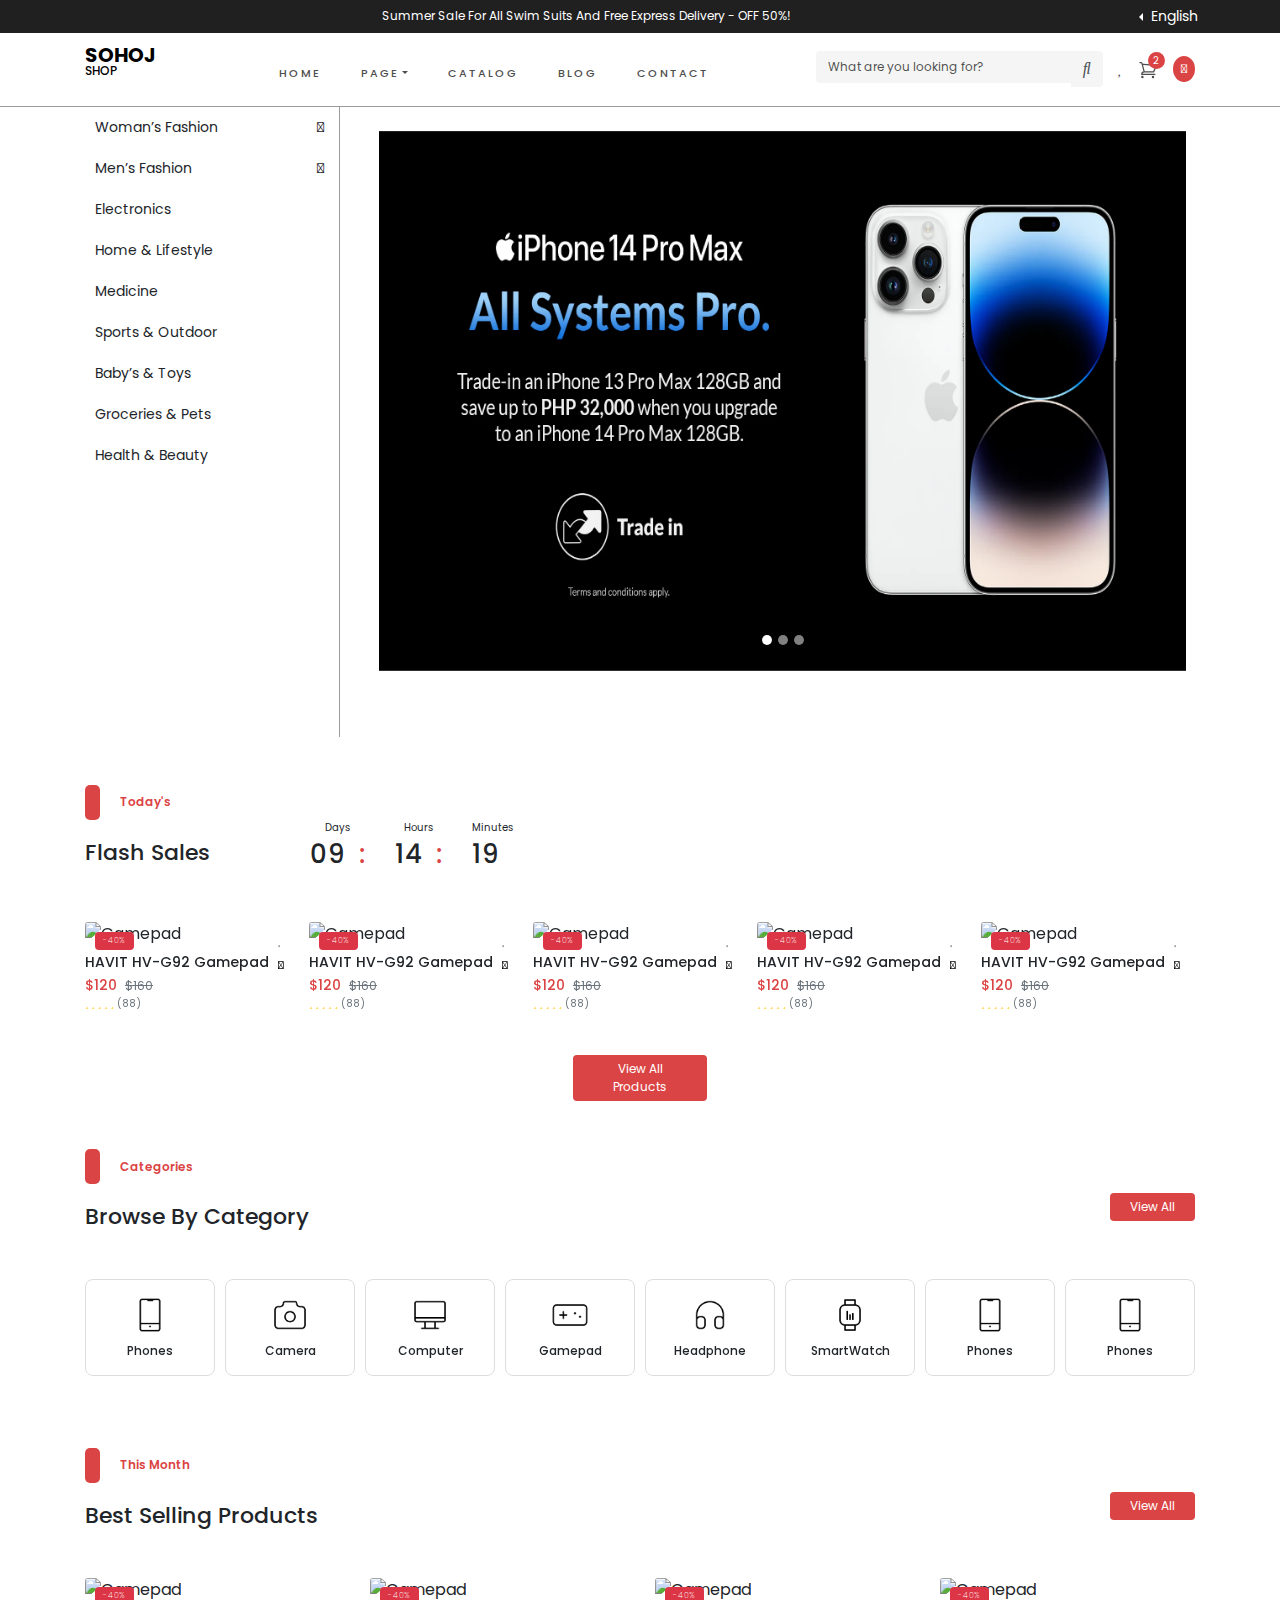
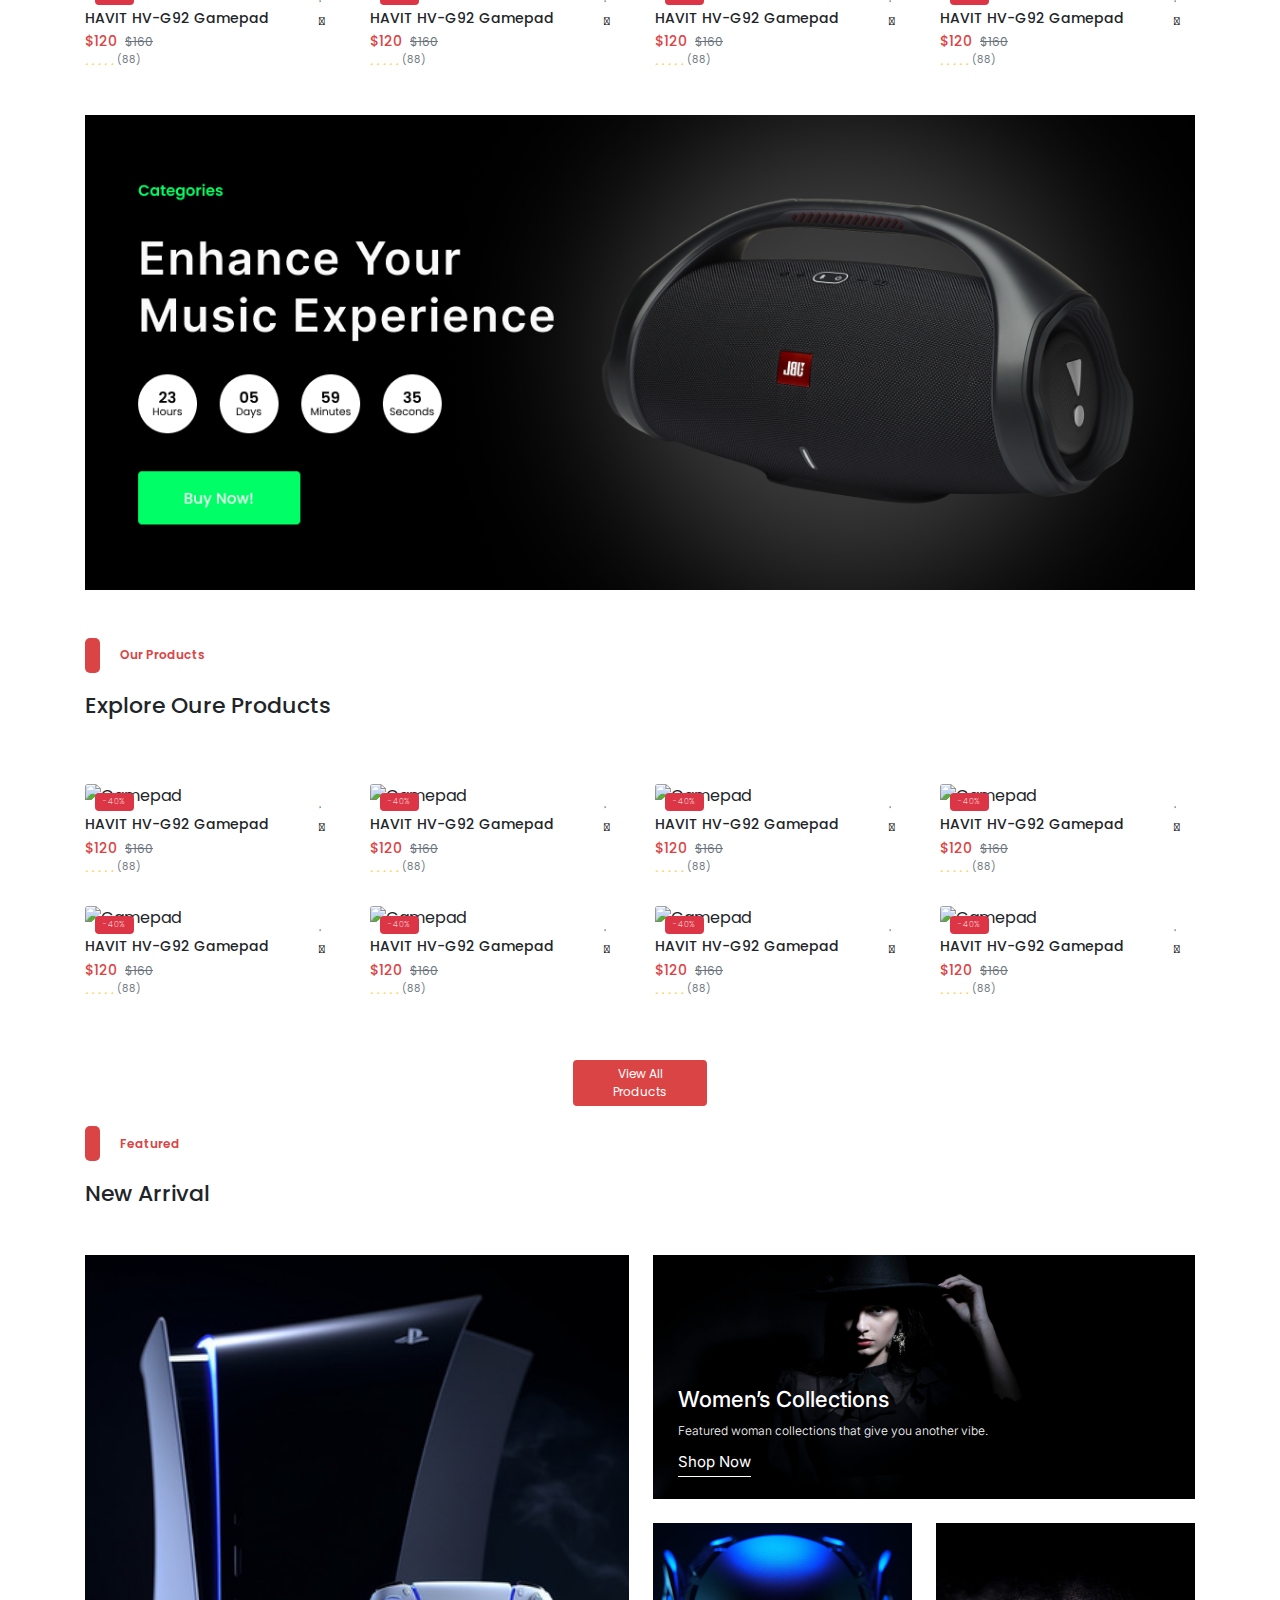
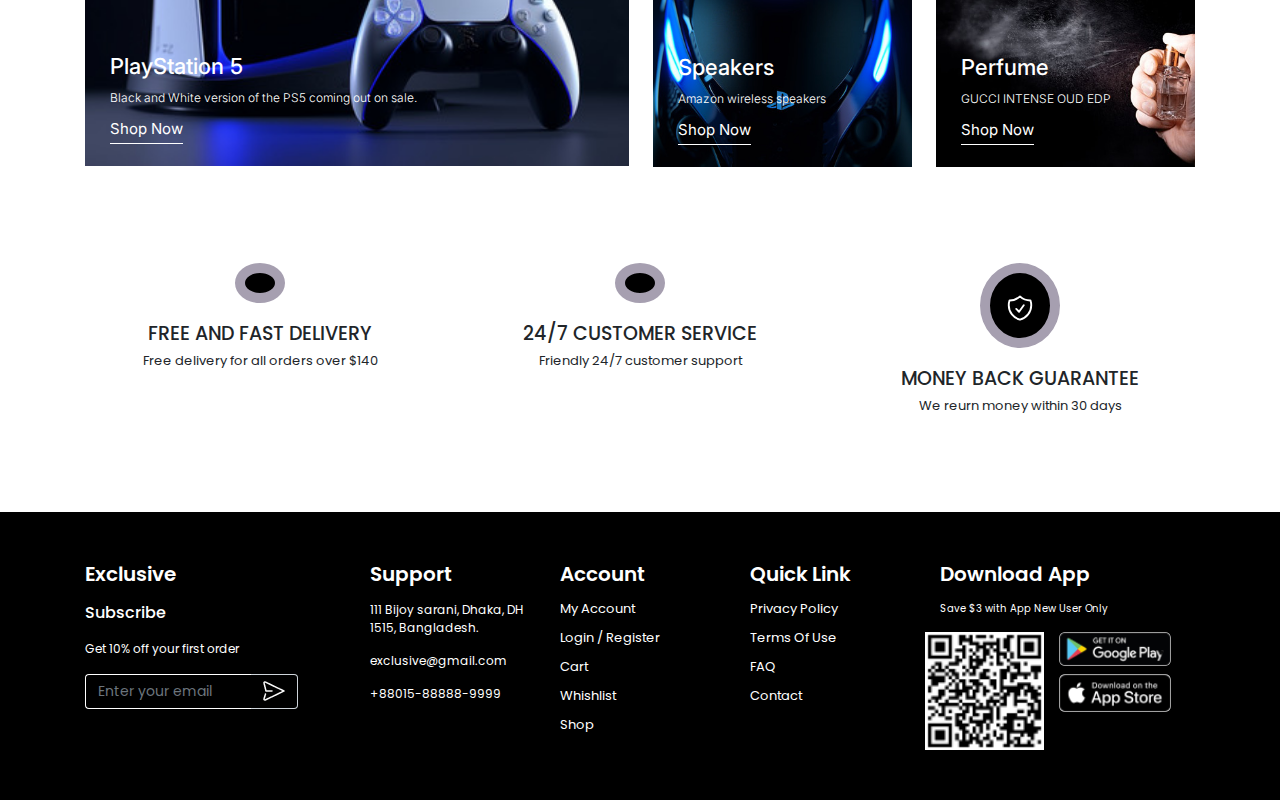
==== index.html @ 0973f2cc "q" ====
<!doctype html>
<html lang="en">

<head>
	<title>Sohoj Shop</title>
	<meta charset="utf-8">
	<meta name="viewport" content="width=device-width, initial-scale=1, shrink-to-fit=no">
	<link rel="stylesheet" href="https://cdnjs.cloudflare.com/ajax/libs/font-awesome/6.7.2/css/fontawesome.min.css"
		integrity="sha512-v8QQ0YQ3H4K6Ic3PJkym91KoeNT5S3PnDKvqnwqFD1oiqIl653crGZplPdU5KKtHjO0QKcQ2aUlQZYjHczkmGw=="
		crossorigin="anonymous" referrerpolicy="no-referrer" />


	<link rel="preconnect" href="https://fonts.googleapis.com">
	<link rel="preconnect" href="https://fonts.gstatic.com" crossorigin>
	<link
		href="https://fonts.googleapis.com/css2?family=Inter:ital,opsz,wght@0,14..32,100..900;1,14..32,100..900&family=Poppins:ital,wght@0,100;0,200;0,300;0,400;0,500;0,600;0,700;0,800;0,900;1,100;1,200;1,300;1,400;1,500;1,600;1,700;1,800;1,900&display=swap"
		rel="stylesheet">
	<link rel="stylesheet" href="https://stackpath.bootstrapcdn.com/font-awesome/4.7.0/css/font-awesome.min.css">
	<link rel="stylesheet" href="css/plugins/owl.carousel.min.css">
	<link rel="stylesheet" href="css/plugins/owl.theme.default.css">

	<link rel="stylesheet" href="css/bootstrap.min.css">
	<link rel="stylesheet" href="css/style.css">

</head>

<body>
	<header>
		<div class="wrap">
			<div class="container">
				<div class="row justify-content-end">
					<div class="col-md-8">
						<p class="mb-0 top-message text-white">Summer Sale For All Swim Suits And Free Express Delivery
							- OFF
							50%! <a href="#"></a></p>
					</div>

					<div class="dropdown show dropleft">
						<a class="btn text-white border-0 dropdown-toggle lan-dropdown" href="#" role="button"
							id="dropdownMenuLink" data-toggle="dropdown" aria-haspopup="true" aria-expanded="false">
							English
						</a>

						<div class="dropdown-menu" aria-labelledby="dropdownMenuLink">
							<a class="dropdown-item" href="#">Action</a>
							<a class="dropdown-item" href="#">Another action</a>
							<a class="dropdown-item" href="#">Something else here</a>
						</div>
					</div>
				</div>
			</div>
		</div>
		<nav class="navbar navbar-expand-lg navbar-dark sohoj_navbar bg-dark sohoj-navbar-light" id="sohoj-navbar">
			<div class="container">
				<a class="navbar-brand" href="index.html">Sohoj <span>Shop</span></a>
				<form action="#" class="searchform order-sm-start order-lg-last mt-3">
					<div class="input-group ">
						<input type="text" class="form-control header-search" placeholder="What are you looking for?">
						<div class="input-group-append">
							<button type="submit" class="input-group-text header-search-btn" id="basic-addon2"><i
									class="fas fa-search"></i></button>
						</div>
					</div>
					<div>
						<a href="" class="heart-icon">
							<i class="far fa-heart"></i>

						</a>
					</div>
					<div>
						<a href="" class="cart-btn">
							<svg xmlns="http://www.w3.org/2000/svg" height="20" fill="none" viewBox="0 0 24 24"
								stroke-width="1.5" stroke="currentColor" class="size-6">
								<path stroke-linecap="round" stroke-linejoin="round"
									d="M2.25 3h1.386c.51 0 .955.343 1.087.835l.383 1.437M7.5 14.25a3 3 0 0 0-3 3h15.75m-12.75-3h11.218c1.121-2.3 2.1-4.684 2.924-7.138a60.114 60.114 0 0 0-16.536-1.84M7.5 14.25 5.106 5.272M6 20.25a.75.75 0 1 1-1.5 0 .75.75 0 0 1 1.5 0Zm12.75 0a.75.75 0 1 1-1.5 0 .75.75 0 0 1 1.5 0Z" />
							</svg>

							<span class="cart-count">2</span>
						</a>
					</div>
					<div>
						<!-- <a href="">
							<i class="far fa-user"></i>
						</a> -->

						<div class="dropdown dropleft user-dropdown">
							<button class=" dropdown-toggle border-0  header-user-btn" type="button"
								id="dropdownMenuButton" data-toggle="dropdown" aria-haspopup="true"
								aria-expanded="false">
								<i class="far fa-user"></i>
							</button>
							<div class="dropdown-menu" aria-labelledby="dropdownMenuButton">
								<a class="dropdown-item" href="singUp.html">
									<i class="far fa-user users-icon"></i> Manage My Account
								</a>
								<a class="dropdown-item" href="#">
									<i class="fas fa-shopping-bag users-icon"></i> My Order
								</a>
								<a class="dropdown-item" href="#">
									<i class="far fa-times-circle users-icon"></i>My Cancelation
								</a>
								<a class="dropdown-item" href="#">
									<i class="far fa-star users-icon"></i>My Reviews
								</a>
								<a class="dropdown-item" href="#">
									<svg class="users-icon" xmlns="http://www.w3.org/2000/svg" height="18" fill="none"
										viewBox="0 0 24 24" stroke-width="1.5" stroke="currentColor" class="size-6">
										<path stroke-linecap="round" stroke-linejoin="round"
											d="M8.25 9V5.25A2.25 2.25 0 0 1 10.5 3h6a2.25 2.25 0 0 1 2.25 2.25v13.5A2.25 2.25 0 0 1 16.5 21h-6a2.25 2.25 0 0 1-2.25-2.25V15M12 9l3 3m0 0-3 3m3-3H2.25" />
									</svg>
									Logout
								</a>

							</div>
						</div>
					</div>

				</form>

				<button class="navbar-toggler" type="button" data-toggle="collapse" data-target="#sohoj-nav"
					aria-controls="sohoj-nav" aria-expanded="false" aria-label="Toggle navigation">
					<span class="fa fa-bars"></span> Menu
				</button>
				<div class="collapse navbar-collapse" id="sohoj-nav">
					<ul class="navbar-nav m-auto">
						<li class="nav-item active"><a href="#" class="nav-link">Home</a></li>
						<li class="nav-item dropdown">
							<a class="nav-link dropdown-toggle" href="#" id="dropdown04" data-toggle="dropdown"
								aria-haspopup="true" aria-expanded="false">Page</a>
							<div class="dropdown-menu" aria-labelledby="dropdown04">
								<a class="dropdown-item" href="#">Page 1</a>
								<a class="dropdown-item" href="#">Page 2</a>
								<a class="dropdown-item" href="#">Page 3</a>
								<a class="dropdown-item" href="#">Page 4</a>
							</div>
						</li>
						<li class="nav-item"><a href="#" class="nav-link">Catalog</a></li>
						<li class="nav-item"><a href="#" class="nav-link">Blog</a></li>
						<li class="nav-item"><a href="#" class="nav-link">Contact</a></li>
					</ul>
				</div>
			</div>
		</nav>
		<!-- END nav -->

	</header>
	<section class="container">
		<div class="row">
			<div class="col-md-3">
				<div class="category-menu">
					<ul class="p-0 m-0">
						<li class="category-item" onclick="toggleSubmenu('womenFashion')">
							Woman’s Fashion <i class="fas fa-chevron-right"></i>
						</li>
						<ul id="womenFashion" class="subcategory" style="display: none;">
							<li><a href="#">Dresses</a></li>
							<li><a href="#">Shoes</a></li>
							<li><a href="#">Accessories</a></li>
						</ul>

						<li class="category-item" onclick="toggleSubmenu('menFashion')">
							Men’s Fashion <i class="fas fa-chevron-right"></i>
						</li>
						<ul id="menFashion" class="subcategory" style="display: none;">
							<li><a href="#">Shirts</a></li>
							<li><a href="#">Shoes</a></li>
							<li><a href="#">Watches</a></li>
						</ul>

						<li class="category-item">Electronics</li>
						<li class="category-item">Home & Lifestyle</li>
						<li class="category-item">Medicine</li>
						<li class="category-item">Sports & Outdoor</li>
						<li class="category-item">Baby’s & Toys</li>
						<li class="category-item">Groceries & Pets</li>
						<li class="category-item">Health & Beauty</li>
					</ul>
				</div>
			</div>
			<div class="col-md-9 p-4">
				<div id="carouselExampleIndicators" class="carousel slide" data-ride="carousel">
					<ol class="carousel-indicators">
						<li data-target="#carouselExampleIndicators" data-slide-to="0" class="active"></li>
						<li data-target="#carouselExampleIndicators" data-slide-to="1"></li>
						<li data-target="#carouselExampleIndicators" data-slide-to="2"></li>
					</ol>
					<div class="carousel-inner">
						<div class="carousel-item active">
							<img class="d-block w-100"  src="images/hero/image-2.jpg"
								alt="First slide">
						</div>
						<div class="carousel-item">
							<img class="d-block w-100" src="images/hero/image-1.jpeg"
								alt="Second slide">
						</div>
						<div class="carousel-item">
							<img class="d-block w-100" src="images/hero/image-1.jpeg"
								alt="Third slide">
						</div>
					</div>
					<!-- <a class="carousel-control-prev" href="#carouselExampleIndicators" role="button" data-slide="prev">
						<span class="carousel-control-prev-icon" aria-hidden="true"></span>
						<span class="sr-only">Previous</span>
					</a>
					<a class="carousel-control-next" href="#carouselExampleIndicators" role="button" data-slide="next">
						<span class="carousel-control-next-icon" aria-hidden="true"></span>
						<span class="sr-only">Next</span>
					</a> -->
				</div>
			</div>
		</div>

	</section>
	<!-- flash sale -->
	<section class="container mt-5">
		<div class="sec-cat">
			<div></div>
			<p>Today's</p>

		</div>
		<div class="d-flex ">
			<h3 class="sec-title">Flash Sales</h3>

			<div class="countdown hero_count">
				<div class="running">
					<timer class="time">
						<div>
							<p>Days</p>
							<div>

								<span class="days"></span>
								<span class="clone">:</span>
							</div>
						</div>
						<div>
							<p>Hours</p>
							<div>

								<span class="hours"></span>
								<span class="clone">:</span>
							</div>

						</div>
						<div>
							<div>

								<p>Minutes</p>
								<span class="seconds"></span>
							</div>
						</div>




					</timer>


				</div>
			</div>
		</div>

		<div class="owl-carousel flash_sale mt-5">

			<div class="">
				<div class="card product-card">
					<span class="badge bg-danger discount-badge">-40%</span>
					<div class="right-icon">
						<button>
							<i class="far fa-heart"></i>
						</button>
						<button>
							<i class="far fa-eye"></i>
						</button>
					</div>
					<div class="image-container">
						<img src="https://dfstudio-d420.kxcdn.com/wordpress/wp-content/uploads/2019/06/digital_camera_photo-1080x675.jpg"
							class="card-img-top" alt="Gamepad">
						<button class="btn btn-dark add-to-cart">Add To Cart</button>
					</div>
					<div class="card-body">
						<h6 class="card-title">HAVIT HV-G92 Gamepad</h6>
						<p class="price ">$120 <span class="old-price text-muted">$160</span></p>
						<p class="rating text-warning">
							<i class="fas fa-star"></i>
							<i class="fas fa-star"></i>
							<i class="fas fa-star"></i>
							<i class="fas fa-star"></i>
							<i class="far fa-star"></i>
							<span class="text-muted">(88)</span>

						</p>
					</div>
				</div>
			</div>
			<div class="">
				<div class="card product-card">
					<span class="badge bg-danger discount-badge">-40%</span>
					<div class="right-icon">
						<button>
							<i class="far fa-heart"></i>
						</button>
						<button>
							<i class="far fa-eye"></i>
						</button>
					</div>
					<div class="image-container">
						<img src="https://dfstudio-d420.kxcdn.com/wordpress/wp-content/uploads/2019/06/digital_camera_photo-1080x675.jpg"
							class="card-img-top" alt="Gamepad">
						<button class="btn btn-dark add-to-cart">Add To Cart</button>
					</div>
					<div class="card-body">
						<h6 class="card-title">HAVIT HV-G92 Gamepad</h6>
						<p class="price ">$120 <span class="old-price text-muted">$160</span></p>
						<p class="rating text-warning">
							<i class="fas fa-star"></i>
							<i class="fas fa-star"></i>
							<i class="fas fa-star"></i>
							<i class="fas fa-star"></i>
							<i class="far fa-star"></i>
							<span class="text-muted">(88)</span>

						</p>
					</div>
				</div>
			</div>
			<div class="">
				<div class="card product-card">
					<span class="badge bg-danger discount-badge">-40%</span>
					<div class="right-icon">
						<button>
							<i class="far fa-heart"></i>
						</button>
						<button>
							<i class="far fa-eye"></i>
						</button>
					</div>
					<div class="image-container">
						<img src="https://dfstudio-d420.kxcdn.com/wordpress/wp-content/uploads/2019/06/digital_camera_photo-1080x675.jpg"
							class="card-img-top" alt="Gamepad">
						<button class="btn btn-dark add-to-cart">Add To Cart</button>
					</div>
					<div class="card-body">
						<h6 class="card-title">HAVIT HV-G92 Gamepad</h6>
						<p class="price ">$120 <span class="old-price text-muted">$160</span></p>
						<p class="rating text-warning">
							<i class="fas fa-star"></i>
							<i class="fas fa-star"></i>
							<i class="fas fa-star"></i>
							<i class="fas fa-star"></i>
							<i class="far fa-star"></i>
							<span class="text-muted">(88)</span>

						</p>
					</div>
				</div>
			</div>
			<div class="">
				<div class="card product-card">
					<span class="badge bg-danger discount-badge">-40%</span>
					<div class="right-icon">
						<button>
							<i class="far fa-heart"></i>
						</button>
						<button>
							<i class="far fa-eye"></i>
						</button>
					</div>
					<div class="image-container">
						<img src="https://dfstudio-d420.kxcdn.com/wordpress/wp-content/uploads/2019/06/digital_camera_photo-1080x675.jpg"
							class="card-img-top" alt="Gamepad">
						<button class="btn btn-dark add-to-cart">Add To Cart</button>
					</div>
					<div class="card-body">
						<h6 class="card-title">HAVIT HV-G92 Gamepad</h6>
						<p class="price ">$120 <span class="old-price text-muted">$160</span></p>
						<p class="rating text-warning">
							<i class="fas fa-star"></i>
							<i class="fas fa-star"></i>
							<i class="fas fa-star"></i>
							<i class="fas fa-star"></i>
							<i class="far fa-star"></i>
							<span class="text-muted">(88)</span>

						</p>
					</div>
				</div>
			</div>
			<div class="">
				<div class="card product-card">
					<span class="badge bg-danger discount-badge">-40%</span>
					<div class="right-icon">
						<button>
							<i class="far fa-heart"></i>
						</button>
						<button>
							<i class="far fa-eye"></i>
						</button>
					</div>
					<div class="image-container">
						<img src="https://dfstudio-d420.kxcdn.com/wordpress/wp-content/uploads/2019/06/digital_camera_photo-1080x675.jpg"
							class="card-img-top" alt="Gamepad">
						<button class="btn btn-dark add-to-cart">Add To Cart</button>
					</div>
					<div class="card-body">
						<h6 class="card-title">HAVIT HV-G92 Gamepad</h6>
						<p class="price ">$120 <span class="old-price text-muted">$160</span></p>
						<p class="rating text-warning">
							<i class="fas fa-star"></i>
							<i class="fas fa-star"></i>
							<i class="fas fa-star"></i>
							<i class="fas fa-star"></i>
							<i class="far fa-star"></i>
							<span class="text-muted">(88)</span>

						</p>
					</div>
				</div>
			</div>
			<div class="">
				<div class="card product-card">
					<span class="badge bg-danger discount-badge">-40%</span>
					<div class="right-icon">
						<button>
							<i class="far fa-heart"></i>
						</button>
						<button>
							<i class="far fa-eye"></i>
						</button>
					</div>
					<div class="image-container">
						<img src="https://dfstudio-d420.kxcdn.com/wordpress/wp-content/uploads/2019/06/digital_camera_photo-1080x675.jpg"
							class="card-img-top" alt="Gamepad">
						<button class="btn btn-dark add-to-cart">Add To Cart</button>
					</div>
					<div class="card-body">
						<h6 class="card-title">HAVIT HV-G92 Gamepad</h6>
						<p class="price ">$120 <span class="old-price text-muted">$160</span></p>
						<p class="rating text-warning">
							<i class="fas fa-star"></i>
							<i class="fas fa-star"></i>
							<i class="fas fa-star"></i>
							<i class="fas fa-star"></i>
							<i class="far fa-star"></i>
							<span class="text-muted">(88)</span>

						</p>
					</div>
				</div>
			</div>
			<div class="">
				<div class="card product-card">
					<span class="badge bg-danger discount-badge">-40%</span>
					<div class="right-icon">
						<button>
							<i class="far fa-heart"></i>
						</button>
						<button>
							<i class="far fa-eye"></i>
						</button>
					</div>
					<div class="image-container">
						<img src="https://dfstudio-d420.kxcdn.com/wordpress/wp-content/uploads/2019/06/digital_camera_photo-1080x675.jpg"
							class="card-img-top" alt="Gamepad">
						<button class="btn btn-dark add-to-cart">Add To Cart</button>
					</div>
					<div class="card-body">
						<h6 class="card-title">HAVIT HV-G92 Gamepad</h6>
						<p class="price ">$120 <span class="old-price text-muted">$160</span></p>
						<p class="rating text-warning">
							<i class="fas fa-star"></i>
							<i class="fas fa-star"></i>
							<i class="fas fa-star"></i>
							<i class="fas fa-star"></i>
							<i class="far fa-star"></i>
							<span class="text-muted">(88)</span>

						</p>
					</div>
				</div>
			</div>


		</div>
		<div class="mx-auto all-products">

			<a href="" class="btn btn-primary">View All Products</a>
		</div>

	</section>
	<!-- flash sale end -->
	<!-- category  -->
	<section class="container mt-5">
		<div class="sec-cat">
			<div></div>
			<p>Categories</p>

		</div>
		<div class="d-flex justify-content-between align-items-center">
			<h3 class="sec-title">Browse By Category</h3>

			<div>
				<a href="" class="btn btn-primary"> View All</a>
			</div>
		</div>

		<div class="owl-carousel category mt-5">

			<div class="category-box">
				<img src="images/categories/CellPhone.png" alt="Phones">
				<p>Phones</p>
			</div>
			<div class="category-box">
				<img src="images/categories/Camera.png" alt="Phones">
				<p>Camera</p>
			</div>
			<div class="category-box">
				<img src="images/categories/Computer.png" alt="Phones">
				<p>Computer</p>
			</div>
			<div class="category-box">
				<img src="images/categories/Gamepad.png" alt="Phones">
				<p>Gamepad</p>
			</div>
			<div class="category-box">
				<img src="images/categories/Headphone.png" alt="Phones">
				<p>Headphone</p>
			</div>
			<div class="category-box">
				<img src="images/categories/SmartWatch.png" alt="Phones">
				<p>SmartWatch</p>
			</div>
			<div class="category-box">
				<img src="images/categories/CellPhone.png" alt="Phones">
				<p>Phones</p>
			</div>
			<div class="category-box">
				<img src="images/categories/CellPhone.png" alt="Phones">
				<p>Phones</p>
			</div>
			<div class="category-box">
				<img src="images/categories/CellPhone.png" alt="Phones">
				<p>Phones</p>
			</div>


		</div>


	</section>
	<!-- category end -->
	<!-- Best Selling  -->
	<section class="container mt-5">
		<div class="sec-cat">
			<div></div>
			<p>This Month</p>

		</div>
		<div class="d-flex justify-content-between align-items-center">
			<h3 class="sec-title">Best Selling Products</h3>

			<div>
				<a href="" class="btn btn-primary"> View All</a>
			</div>
		</div>

		<div class="row my-5">
			<div class="col-md-3">
				<div class="card product-card">
					<span class="badge bg-danger discount-badge">-40%</span>
					<div class="right-icon">
						<button>
							<i class="far fa-heart"></i>
						</button>
						<button>
							<i class="far fa-eye"></i>
						</button>
					</div>
					<div class="image-container">
						<img src="https://dfstudio-d420.kxcdn.com/wordpress/wp-content/uploads/2019/06/digital_camera_photo-1080x675.jpg"
							class="card-img-top" alt="Gamepad">
						<button class="btn btn-dark add-to-cart">Add To Cart</button>
					</div>
					<div class="card-body">
						<h6 class="card-title">HAVIT HV-G92 Gamepad</h6>
						<p class="price ">$120 <span class="old-price text-muted">$160</span></p>
						<p class="rating text-warning">
							<i class="fas fa-star"></i>
							<i class="fas fa-star"></i>
							<i class="fas fa-star"></i>
							<i class="fas fa-star"></i>
							<i class="far fa-star"></i>
							<span class="text-muted">(88)</span>

						</p>
					</div>
				</div>
			</div>
			<div class="col-md-3">
				<div class="card product-card">
					<span class="badge bg-danger discount-badge">-40%</span>
					<div class="right-icon">
						<button>
							<i class="far fa-heart"></i>
						</button>
						<button>
							<i class="far fa-eye"></i>
						</button>
					</div>
					<div class="image-container">
						<img src="https://dfstudio-d420.kxcdn.com/wordpress/wp-content/uploads/2019/06/digital_camera_photo-1080x675.jpg"
							class="card-img-top" alt="Gamepad">
						<button class="btn btn-dark add-to-cart">Add To Cart</button>
					</div>
					<div class="card-body">
						<h6 class="card-title">HAVIT HV-G92 Gamepad</h6>
						<p class="price ">$120 <span class="old-price text-muted">$160</span></p>
						<p class="rating text-warning">
							<i class="fas fa-star"></i>
							<i class="fas fa-star"></i>
							<i class="fas fa-star"></i>
							<i class="fas fa-star"></i>
							<i class="far fa-star"></i>
							<span class="text-muted">(88)</span>

						</p>
					</div>
				</div>
			</div>
			<div class="col-md-3">
				<div class="card product-card">
					<span class="badge bg-danger discount-badge">-40%</span>
					<div class="right-icon">
						<button>
							<i class="far fa-heart"></i>
						</button>
						<button>
							<i class="far fa-eye"></i>
						</button>
					</div>
					<div class="image-container">
						<img src="https://dfstudio-d420.kxcdn.com/wordpress/wp-content/uploads/2019/06/digital_camera_photo-1080x675.jpg"
							class="card-img-top" alt="Gamepad">
						<button class="btn btn-dark add-to-cart">Add To Cart</button>
					</div>
					<div class="card-body">
						<h6 class="card-title">HAVIT HV-G92 Gamepad</h6>
						<p class="price ">$120 <span class="old-price text-muted">$160</span></p>
						<p class="rating text-warning">
							<i class="fas fa-star"></i>
							<i class="fas fa-star"></i>
							<i class="fas fa-star"></i>
							<i class="fas fa-star"></i>
							<i class="far fa-star"></i>
							<span class="text-muted">(88)</span>

						</p>
					</div>
				</div>
			</div>
			<div class="col-md-3">
				<div class="card product-card">
					<span class="badge bg-danger discount-badge">-40%</span>
					<div class="right-icon">
						<button>
							<i class="far fa-heart"></i>
						</button>
						<button>
							<i class="far fa-eye"></i>
						</button>
					</div>
					<div class="image-container">
						<img src="https://dfstudio-d420.kxcdn.com/wordpress/wp-content/uploads/2019/06/digital_camera_photo-1080x675.jpg"
							class="card-img-top" alt="Gamepad">
						<button class="btn btn-dark add-to-cart">Add To Cart</button>
					</div>
					<div class="card-body">
						<h6 class="card-title">HAVIT HV-G92 Gamepad</h6>
						<p class="price ">$120 <span class="old-price text-muted">$160</span></p>
						<p class="rating text-warning">
							<i class="fas fa-star"></i>
							<i class="fas fa-star"></i>
							<i class="fas fa-star"></i>
							<i class="fas fa-star"></i>
							<i class="far fa-star"></i>
							<span class="text-muted">(88)</span>

						</p>
					</div>
				</div>
			</div>

		</div>


	</section>
	<!-- Best selling end -->

	<!-- Offer banner -->
	<div class="container  mt-5">
		<img class="offer-banner" src="images/benner/offer-banner.png" alt="">

	</div>
	<!-- Offer banner end -->

	<!-- Best Selling  -->
	<section class="container mt-5">
		<div class="sec-cat">
			<div></div>
			<p>Our Products</p>

		</div>
		<div class="d-flex justify-content-between align-items-center">
			<h3 class="sec-title">Explore Oure Products</h3>


		</div>

		<div class="row my-5">
			<div class="col-md-3  my-3">
				<div class="card product-card">
					<span class="badge bg-danger discount-badge">-40%</span>
					<div class="right-icon">
						<button>
							<i class="far fa-heart"></i>
						</button>
						<button>
							<i class="far fa-eye"></i>
						</button>
					</div>
					<div class="image-container">
						<img src="https://dfstudio-d420.kxcdn.com/wordpress/wp-content/uploads/2019/06/digital_camera_photo-1080x675.jpg"
							class="card-img-top" alt="Gamepad">
						<button class="btn btn-dark add-to-cart">Add To Cart</button>
					</div>
					<div class="card-body">
						<h6 class="card-title">HAVIT HV-G92 Gamepad</h6>
						<p class="price ">$120 <span class="old-price text-muted">$160</span></p>
						<p class="rating text-warning">
							<i class="fas fa-star"></i>
							<i class="fas fa-star"></i>
							<i class="fas fa-star"></i>
							<i class="fas fa-star"></i>
							<i class="far fa-star"></i>
							<span class="text-muted">(88)</span>

						</p>
					</div>
				</div>
			</div>
			<div class="col-md-3  my-3">
				<div class="card product-card">
					<span class="badge bg-danger discount-badge">-40%</span>
					<div class="right-icon">
						<button>
							<i class="far fa-heart"></i>
						</button>
						<button>
							<i class="far fa-eye"></i>
						</button>
					</div>
					<div class="image-container">
						<img src="https://dfstudio-d420.kxcdn.com/wordpress/wp-content/uploads/2019/06/digital_camera_photo-1080x675.jpg"
							class="card-img-top" alt="Gamepad">
						<button class="btn btn-dark add-to-cart">Add To Cart</button>
					</div>
					<div class="card-body">
						<h6 class="card-title">HAVIT HV-G92 Gamepad</h6>
						<p class="price ">$120 <span class="old-price text-muted">$160</span></p>
						<p class="rating text-warning">
							<i class="fas fa-star"></i>
							<i class="fas fa-star"></i>
							<i class="fas fa-star"></i>
							<i class="fas fa-star"></i>
							<i class="far fa-star"></i>
							<span class="text-muted">(88)</span>

						</p>
					</div>
				</div>
			</div>
			<div class="col-md-3  my-3">
				<div class="card product-card">
					<span class="badge bg-danger discount-badge">-40%</span>
					<div class="right-icon">
						<button>
							<i class="far fa-heart"></i>
						</button>
						<button>
							<i class="far fa-eye"></i>
						</button>
					</div>
					<div class="image-container">
						<img src="https://dfstudio-d420.kxcdn.com/wordpress/wp-content/uploads/2019/06/digital_camera_photo-1080x675.jpg"
							class="card-img-top" alt="Gamepad">
						<button class="btn btn-dark add-to-cart">Add To Cart</button>
					</div>
					<div class="card-body">
						<h6 class="card-title">HAVIT HV-G92 Gamepad</h6>
						<p class="price ">$120 <span class="old-price text-muted">$160</span></p>
						<p class="rating text-warning">
							<i class="fas fa-star"></i>
							<i class="fas fa-star"></i>
							<i class="fas fa-star"></i>
							<i class="fas fa-star"></i>
							<i class="far fa-star"></i>
							<span class="text-muted">(88)</span>

						</p>
					</div>
				</div>
			</div>
			<div class="col-md-3  my-3">
				<div class="card product-card">
					<span class="badge bg-danger discount-badge">-40%</span>
					<div class="right-icon">
						<button>
							<i class="far fa-heart"></i>
						</button>
						<button>
							<i class="far fa-eye"></i>
						</button>
					</div>
					<div class="image-container">
						<img src="https://dfstudio-d420.kxcdn.com/wordpress/wp-content/uploads/2019/06/digital_camera_photo-1080x675.jpg"
							class="card-img-top" alt="Gamepad">
						<button class="btn btn-dark add-to-cart">Add To Cart</button>
					</div>
					<div class="card-body">
						<h6 class="card-title">HAVIT HV-G92 Gamepad</h6>
						<p class="price ">$120 <span class="old-price text-muted">$160</span></p>
						<p class="rating text-warning">
							<i class="fas fa-star"></i>
							<i class="fas fa-star"></i>
							<i class="fas fa-star"></i>
							<i class="fas fa-star"></i>
							<i class="far fa-star"></i>
							<span class="text-muted">(88)</span>

						</p>
					</div>
				</div>
			</div>
			<div class="col-md-3  my-3">
				<div class="card product-card">
					<span class="badge bg-danger discount-badge">-40%</span>
					<div class="right-icon">
						<button>
							<i class="far fa-heart"></i>
						</button>
						<button>
							<i class="far fa-eye"></i>
						</button>
					</div>
					<div class="image-container">
						<img src="https://dfstudio-d420.kxcdn.com/wordpress/wp-content/uploads/2019/06/digital_camera_photo-1080x675.jpg"
							class="card-img-top" alt="Gamepad">
						<button class="btn btn-dark add-to-cart">Add To Cart</button>
					</div>
					<div class="card-body">
						<h6 class="card-title">HAVIT HV-G92 Gamepad</h6>
						<p class="price ">$120 <span class="old-price text-muted">$160</span></p>
						<p class="rating text-warning">
							<i class="fas fa-star"></i>
							<i class="fas fa-star"></i>
							<i class="fas fa-star"></i>
							<i class="fas fa-star"></i>
							<i class="far fa-star"></i>
							<span class="text-muted">(88)</span>

						</p>
					</div>
				</div>
			</div>
			<div class="col-md-3  my-3">
				<div class="card product-card">
					<span class="badge bg-danger discount-badge">-40%</span>
					<div class="right-icon">
						<button>
							<i class="far fa-heart"></i>
						</button>
						<button>
							<i class="far fa-eye"></i>
						</button>
					</div>
					<div class="image-container">
						<img src="https://dfstudio-d420.kxcdn.com/wordpress/wp-content/uploads/2019/06/digital_camera_photo-1080x675.jpg"
							class="card-img-top" alt="Gamepad">
						<button class="btn btn-dark add-to-cart">Add To Cart</button>
					</div>
					<div class="card-body">
						<h6 class="card-title">HAVIT HV-G92 Gamepad</h6>
						<p class="price ">$120 <span class="old-price text-muted">$160</span></p>
						<p class="rating text-warning">
							<i class="fas fa-star"></i>
							<i class="fas fa-star"></i>
							<i class="fas fa-star"></i>
							<i class="fas fa-star"></i>
							<i class="far fa-star"></i>
							<span class="text-muted">(88)</span>

						</p>
					</div>
				</div>
			</div>
			<div class="col-md-3  my-3">
				<div class="card product-card">
					<span class="badge bg-danger discount-badge">-40%</span>
					<div class="right-icon">
						<button>
							<i class="far fa-heart"></i>
						</button>
						<button>
							<i class="far fa-eye"></i>
						</button>
					</div>
					<div class="image-container">
						<img src="https://dfstudio-d420.kxcdn.com/wordpress/wp-content/uploads/2019/06/digital_camera_photo-1080x675.jpg"
							class="card-img-top" alt="Gamepad">
						<button class="btn btn-dark add-to-cart">Add To Cart</button>
					</div>
					<div class="card-body">
						<h6 class="card-title">HAVIT HV-G92 Gamepad</h6>
						<p class="price ">$120 <span class="old-price text-muted">$160</span></p>
						<p class="rating text-warning">
							<i class="fas fa-star"></i>
							<i class="fas fa-star"></i>
							<i class="fas fa-star"></i>
							<i class="fas fa-star"></i>
							<i class="far fa-star"></i>
							<span class="text-muted">(88)</span>

						</p>
					</div>
				</div>
			</div>
			<div class="col-md-3 my-3">
				<div class="card product-card">
					<span class="badge bg-danger discount-badge">-40%</span>
					<div class="right-icon">
						<button>
							<i class="far fa-heart"></i>
						</button>
						<button>
							<i class="far fa-eye"></i>
						</button>
					</div>
					<div class="image-container">
						<img src="https://dfstudio-d420.kxcdn.com/wordpress/wp-content/uploads/2019/06/digital_camera_photo-1080x675.jpg"
							class="card-img-top" alt="Gamepad">
						<button class="btn btn-dark add-to-cart">Add To Cart</button>
					</div>
					<div class="card-body">
						<h6 class="card-title">HAVIT HV-G92 Gamepad</h6>
						<p class="price ">$120 <span class="old-price text-muted">$160</span></p>
						<p class="rating text-warning">
							<i class="fas fa-star"></i>
							<i class="fas fa-star"></i>
							<i class="fas fa-star"></i>
							<i class="fas fa-star"></i>
							<i class="far fa-star"></i>
							<span class="text-muted">(88)</span>

						</p>
					</div>
				</div>
			</div>


		</div>
		<div class="mx-auto all-products">

			<a href="" class="btn btn-primary">View All Products</a>
		</div>


	</section>
	<!-- Best selling end -->

	<!-- New Arrival -->
	<section class="container mb-5">
		<div class="sec-cat">
			<div></div>
			<p>Featured</p>

		</div>
		<div class="d-flex justify-content-between align-items-center">
			<h3 class="sec-title">New Arrival</h3>


		</div>

		<div class="d-flex mt-5">
			<div class="featured-image" style="background-image: url(images/featured/image.jpg);">
				<div>
					<h4>PlayStation 5</h4>
					<p>Black and White version of the PS5 coming out on sale.</p>
					<a href="">Shop Now</a>
				</div>
			</div>

			<div class="w-50 ml-4">

				<div class="featured-image featured-second "
					style="background-image: url(images/featured/image-2.jpeg);">
					<div>
						<h4>Women’s Collections</h4>
						<p>Featured woman collections that give you another vibe.</p>
						<a href="">Shop Now</a>
					</div>
				</div>


				<div class="d-flex">
					<div class="w-50 mt-4 featured-image featured-third"
						style="background-image: url(images/featured/image-3.jpg);">
						<div>
							<h4>Speakers</h4>
							<p>Amazon wireless speakers</p>
							<a href="">Shop Now</a>
						</div>
					</div>

					<div class="w-50 mt-4 featured-image featured-third ml-4"
						style="background-image: url(images/featured/image-4jpg);">
						<div>
							<h4>Perfume</h4>
							<p>GUCCI INTENSE OUD EDP</p>
							<a href="">Shop Now</a>
						</div>
					</div>
				</div>

			</div>
		</div>
	</section>
	<!-- featured products end -->
	<!--  Info -->
	<section class="container mt-xxl">
		<div class="row">
			<div class="col-md-4 info-item">
				<div class="ico-sec">
					<i class="fas fa-shipping-fast icon"></i>
				</div>
				<h4>FREE AND FAST DELIVERY</h4>
				<p>Free delivery for all orders over $140</p>
			</div>
			<div class="col-md-4 info-item">
				<div class="ico-sec">
					<i class="fas fa-headphones-alt"></i>
				</div>
				<h4>24/7 CUSTOMER SERVICE</h4>
				<p>Friendly 24/7 customer support</p>
			</div>
			<div class="col-md-4 info-item">
				<div class="ico-sec">
					<svg height="30" xmlns="http://www.w3.org/2000/svg" fill="none" viewBox="0 0 24 24"
						stroke-width="1.5" stroke="currentColor" class="size-6">
						<path stroke-linecap="round" stroke-linejoin="round"
							d="M9 12.75 11.25 15 15 9.75m-3-7.036A11.959 11.959 0 0 1 3.598 6 11.99 11.99 0 0 0 3 9.749c0 5.592 3.824 10.29 9 11.623 5.176-1.332 9-6.03 9-11.622 0-1.31-.21-2.571-.598-3.751h-.152c-3.196 0-6.1-1.248-8.25-3.285Z" />
					</svg>

				</div>
				<h4>MONEY BACK GUARANTEE</h4>
				<p>We reurn money within 30 days</p>
			</div>
		</div>

	</section>

	<!-- Info end -->

	<footer class="container-fluid">
		<div class="container">
			<div class="row">
				<div class="col-md-3 footer-item">
					<h4>Exclusive</h4>
					<p class="footer-item-subtitle">Subscribe</p>
					<p>Get 10% off your first order</p>
					<div class="col-10 p-0 mt-3 input-group subscribe mb-3">
						<input type="text" class="form-control" placeholder="Enter your email"
							aria-label="Recipient's username" aria-describedby="basic-addon2">
						<button class="input-group-text" id="basic-addon2"><img src="images/right.png" alt=""></button>
					</div>
				</div>
				<div class="col-md-6">
					<div class="row">
						<div class="col-md-4 footer-item">
							<h4>Support</h4>
							<p>111 Bijoy sarani, Dhaka, DH 1515, Bangladesh.</p>
							<p>exclusive@gmail.com</p>
							<p>+88015-88888-9999</p>
						</div>
						<div class="col-md-4 footer-item">
							<h4>Account</h4>
							<ul>
								<li><a href="singUp.html">My Account</a> </li>
								<li><a href="singUp.html">Login / Register</a> </li>
								<li><a href="cartPage.html">Cart </a> </li>
								<li><a href="wishlist.html">Whishlist</a> </li>
								<li><a href="">Shop</a> </li>
							</ul>

						</div>
						<div class="col-md-4 footer-item">
							<h4>Quick Link</h4>
							<ul>
								<li><a href="">Privacy Policy</a> </li>
								<li><a href="">Terms Of Use</a> </li>
								<li><a href="">FAQ </a> </li>
								<li><a href="">Contact</a> </li>

							</ul>

						</div>
					</div>
				</div>
				<div class="col-md-3 footer-item">
					<h4>Download App</h4>
					<p style="font-size: 10px;">Save $3 with App New User Only</p>
					<div class="row mt-3">
						<div class="col-md-5 p-0">
							<img class="w-100" src="images/Qrcode.png" alt="">
						</div>
						<div class="col-md-6">
							<img class="w-100 " src="images/google-play.png" alt="">
							<img class="w-100 pt-2" src="images/app-store.png" alt="">
						</div>
					</div>
				</div>
			</div>
		</div>
	</footer>

	<script src="https://cdnjs.cloudflare.com/ajax/libs/font-awesome/6.7.2/js/all.min.js"
		integrity="sha512-b+nQTCdtTBIRIbraqNEwsjB6UvL3UEMkXnhzd8awtCYh0Kcsjl9uEgwVFVbhoj3uu1DO1ZMacNvLoyJJiNfcvg=="
		crossorigin="anonymous" referrerpolicy="no-referrer"></script>

	<script src="js/jquery.min.js"></script>
	<script src="js/popper.js"></script>
	<script src="js/bootstrap.min.js"></script>
	<script src="js/bootstrap.min.js"></script>
	<script src="js/bootstrap.bundle.min.js"></script>
	<script src="js/plugins/multi-countdown.js"></script>
	<script src="js/plugins/owl.carousel.min.js"></script>

	<script src="js/main.js"></script>

	<script>
		function toggleSubmenu(id) {
			var submenu = document.getElementById(id);
			if (submenu.style.display === "block") {
				submenu.style.display = "none";
			} else {
				submenu.style.display = "block";
			}
		}

	</script>

	<script>
		/* Only for Demo proposal */
		var date = new Date(); // Now
		date.setDate(date.getDate() + 10); // Set now + 30 days as the new date
		const ye = new Intl.DateTimeFormat('en', { year: 'numeric' }).format(date);
		const mo = new Intl.DateTimeFormat('en', { month: 'numeric' }).format(date);
		const da = new Intl.DateTimeFormat('en', { day: '2-digit' }).format(date);
		const dateText = ye + '/' + mo + '/' + da;
	</script>
	<script>
		$('.hero_count').attr('data-date', dateText);
	</script>
	<script>
		$('.flash_sale').owlCarousel({
			loop: true,
			margin: 10,
			responsiveClass: true,
			nav: true,
			navText: [
				'<i class="fas fa-long-arrow-alt-left"></i>',
				'<i class="fas fa-long-arrow-alt-right"></i>'
			],
			responsive: {
				0: {
					items: 1,
					nav: true
				},
				600: {
					items: 3,
					nav: false
				},
				1000: {
					items: 5,
					nav: true,
					loop: false
				}
			}
		})
	</script>
	<script>
		$('.category').owlCarousel({
			loop: true,
			margin: 10,
			responsiveClass: true,
			nav: true,
			navText: [
				'<i class="fas fa-long-arrow-alt-left"></i>',
				'<i class="fas fa-long-arrow-alt-right"></i>'
			],
			responsive: {
				0: {
					items: 1,
					nav: true
				},
				600: {
					items: 3,
					nav: false
				},
				1000: {
					items: 8,
					nav: true,
					loop: false
				}
			}
		})
	</script>

</body>

</html>
---- css/style.css ----
body {
  font-family: "Poppins", serif;
}
p,
h1,
h2,
h3,
h4,
h5,
ul,
li {
  margin: 0;
  padding: 0;
}
.sohoj-section {
  padding: 7em 0;
}

.sohoj-no-pt {
  padding-top: 0;
}

.sohoj-no-pb {
  padding-bottom: 0;
}

.heading-section {
  font-size: 28px;
  color: #000;
}

.img {
  background-size: cover;
  background-repeat: no-repeat;
  background-position: center center;
}

.wrap {
  background: #202020;
}
.wrap .phone a {
  color: #fff;
  font-size: 12px;
}

.social-media {
  display: inline-block;
}
.social-media p a {
  width: 34px;
  height: 34px;
  background: #4d4d4d;
  margin-right: 1px;
}
.social-media p a span {
  color: #fff;
}
.social-media p a:hover {
  background: #f1bc31;
  border-color: #f1bc31;
}
.social-media p a:hover span {
  color: #fff;
}
.carousel-indicators li {
  height: 10px;
  width: 10px;
  border-radius: 50%;
}

.carousel-item img{
  height: 60vh;
}

.carousel-control-next-icon {
  display: none;
}
.carousel-control-prev-icon {
  display: none;
}
/* .carousel-indicators .active {
  background-color: #db4444;
} */

.sohoj-navbar-light {
  background: #fff !important;
  z-index: 3;
  padding: 0;
  /* -webkit-box-shadow: 0px 5px 20px -17px rgba(0, 0, 0, 0.34);
  -moz-box-shadow: 0px 5px 20px -17px rgba(0, 0, 0, 0.34);
  box-shadow: 0px 5px 20px -17px rgba(0, 0, 0, 0.34); */
  border-bottom: 0.5px solid #9d9a9a;
}
@media (max-width: 991.98px) {
  .sohoj-navbar-light {
    background: #fff;
    position: relative;
    top: 0;
    padding: 10px 15px;
  }
}
.sohoj-navbar-light .navbar-brand {
  color: #000;
  text-transform: uppercase;
  font-weight: 700;
  font-size: 20px;
  line-height: 1;
}
.sohoj-navbar-light .navbar-brand span {
  display: block;
  font-size: 12px;
  font-weight: 500;
}
.sohoj-navbar-light .navbar-brand:hover,
.sohoj-navbar-light .navbar-brand:focus {
  color: #000;
}
@media (max-width: 767.98px) {
  .sohoj-navbar-light .navbar-brand {
    margin-bottom: 20px;
  }
}
@media (max-width: 991.98px) {
  .sohoj-navbar-light .navbar-nav {
    padding-bottom: 10px;
  }
}
.btn-primary {
  background-color: #db4444;
  border: none;
  font-size: 12px;
  padding: 5px 20px;
}
.btn-primary:hover {
  background-color: transparent;
  border: 1px solid #db4444;
  color: #db4444;
  padding: 5px 19px;
}
.sohoj_navbar {
  padding-bottom: 1rem;
}
.sohoj-navbar-light .navbar-nav > .nav-item > .nav-link {
  font-size: 11px;
  padding-top: 2rem;

  padding-left: 20px;
  padding-right: 20px;
  font-weight: 500;
  color: #4d4d4d;
  text-transform: uppercase;
  letter-spacing: 2px;
  position: relative;
  opacity: 1 !important;
}
.sohoj-navbar-light .navbar-nav > .nav-item > .nav-link:before {
  content: "";
  position: absolute;
  width: 100%;
  height: 100%;
  bottom: 0;
  left: 0;
  /* background-color: #f1bc31; */
  visibility: hidden;
  -webkit-transform: scaleX(0);
  -ms-transform: scaleX(0);
  transform: scaleX(0);
  -webkit-transition: all 0.2s ease-in-out 0s;
  -o-transition: all 0.2s ease-in-out 0s;
  transition: all 0.2s ease-in-out 0s;
  z-index: -1;
}
.sohoj-navbar-light .navbar-nav > .nav-item > .nav-link:hover {
  color: #000;
}
.sohoj-navbar-light .navbar-nav > .nav-item > .nav-link:hover:before {
  visibility: visible;
  /* background-color: #f1bc31; */
  -webkit-transform: scaleX(1);
  -ms-transform: scaleX(1);
  border-bottom: 1px solid #888;
  transform: scaleX(1);
}
@media (max-width: 991.98px) {
  .sohoj-navbar-light .navbar-nav > .nav-item > .nav-link {
    padding-left: 0;
    padding-right: 0;
    padding-top: 0.9rem;
    padding-bottom: 0.9rem;
  }
  .sohoj-navbar-light .navbar-nav > .nav-item > .nav-link:hover {
    color: #fff;
  }
}
@media (max-width: 767.98px) {
  .sohoj-navbar-light .navbar-nav > .nav-item > .nav-link {
    border-bottom: 1px solid rgba(0, 0, 0, 0.05);
  }

  .carousel-item img{
    height: 40vh;
  }
}
.sohoj-navbar-light .navbar-nav > .nav-item .dropdown-menu {
  border: none;
  background: #fff;
  -webkit-box-shadow: 0px 10px 34px -20px rgba(0, 0, 0, 0.41);
  -moz-box-shadow: 0px 10px 34px -20px rgba(0, 0, 0, 0.41);
  box-shadow: 0px 10px 34px -20px rgba(0, 0, 0, 0.41);
  border-radius: 4px;
}
.sohoj-navbar-light .navbar-nav > .nav-item .dropdown-menu .dropdown-item {
  font-size: 12px;
  color: #000;
}
/* .sohoj-navbar-light .navbar-nav > .nav-item .dropdown-menu .dropdown-item:hover,
.sohoj-navbar-light .navbar-nav > .nav-item .dropdown-menu .dropdown-item:focus {
  background: #f1bc31;
  color: #fff;
} */
@media (max-width: 991.98px) {
  .sohoj-navbar-light .navbar-nav > .nav-item .dropdown-menu {
    display: block !important;
    background: #fff;
    -webkit-box-shadow: none;
    box-shadow: none;
  }
}
/* .sohoj-navbar-light .navbar-nav > .nav-item.cta > a {
  color: #fff;
  background: #f1bc31;
  border-radius: 0px;
} */
@media (max-width: 767.98px) {
  .sohoj-navbar-light .navbar-nav > .nav-item.cta > a {
    padding-left: 15px;
    padding-right: 15px;
  }
}
@media (max-width: 991.98px) {
  .sohoj-navbar-light .navbar-nav > .nav-item.cta > a {
    color: #fff;
    background: #f1bc31;
    border-radius: 4px;
  }
}
/* .sohoj-navbar-light .navbar-nav > .nav-item.active > a {
  color: #fff;
}
.sohoj-navbar-light .navbar-nav > .nav-item.active > a:before {
  visibility: visible;
  background-color: #f1bc31;
  -webkit-transform: scaleX(1);
  -ms-transform: scaleX(1);
  transform: scaleX(1);
} */
@media (max-width: 991.98px) {
  .sohoj-navbar-light .navbar-nav > .nav-item.active > a {
    color: #000;
  }
  .sohoj-navbar-light .navbar-nav > .nav-item.active > a:before {
    display: none;
  }
}
.sohoj-navbar-light .navbar-toggler {
  border: none;
  color: rgba(0, 0, 0, 0.5) !important;
  cursor: pointer;
  padding-right: 0;
  text-transform: uppercase;
  font-size: 16px;
  letter-spacing: 0.1em;
}
.sohoj-navbar-light .navbar-toggler:focus {
  outline: none !important;
}

.searchform {
  height: 30px;
  /* border: 1px solid rgba(0, 0, 0, 0.05); */
  /* overflow: hidden; */
  border-radius: 5px;
  display: flex;
  /* width: 25%; */
  gap: 0 15px;
  align-items: center;
}
.searchform .form-control {
  /* width: calc(100% - 36px); */
  border: none;
  background: #f5f5f5 !important;
  color: rgba(0, 0, 0, 0.7) !important;
  font-size: 12px;
}
.searchform .form-control::-webkit-input-placeholder {
  /* Chrome/Opera/Safari */
  color: rgba(0, 0, 0, 0.7) !important;
}
.searchform .form-control::-moz-placeholder {
  /* Firefox 19+ */
  color: rgba(0, 0, 0, 0.7) !important;
}
.searchform .form-control:-ms-input-placeholder {
  /* IE 0+ */
  color: rgba(0, 0, 0, 0.7) !important;
}
.searchform .form-control:-moz-placeholder {
  /* Firefox 18- */
  color: rgba(0, 0, 0, 0.7) !important;
}
.form-control:focus {
  border: none !important;
  box-shadow: none;
  border-color: transparent;
}
.searchform .search {
  width: 36px;
  height: 30px;
}
.searchform .search span {
  font-size: 12px;
}
.header-search:focus {
  border: none;
}
.header-search-btn {
  border: none;
  background-color: #f5f5f5;
}
.header-user-btn {
  background-color: #db4444;
  padding: 4px 8px;
  border-radius: 50%;
  color: white;
  font-size: 12px;
}
.user-dropdown .dropdown-toggle::before {
  display: none !important;
  content: none !important;
}
.dropdown-menu {
  background: linear-gradient(
    135deg,
    rgba(0, 0, 0, 0.8),
    rgba(128, 0, 128, 0.352)
  );
  backdrop-filter: blur(20px);
  -webkit-backdrop-filter: blur(20px);
  border-radius: 10px;
  padding: 10px;
  /* box-shadow: 0px 4px 10px rgba(0, 0, 0, 0.2); */
  border: none;
}
.dropdown-item {
  background-color: transparent !important;
  color: #fff;
  font-size: 12px;
}
.dropdown-item:hover {
  color: #fff;
}
.users-icon {
  font-size: 18px;
  margin-right: 10px;
}
.cart-btn {
  color: #4d4d4d;
  position: relative;
}
.cart-btn:hover,
.heart-icon:hover {
  color: #4d4d4d;
  border: none;
}
.cart-count {
  background-color: #db4444;
  padding: 1px 5px;
  border-radius: 50%;
  font-size: 10px;
  color: white;
  position: absolute;
  top: -5px;
  left: 10px;
}
.heart-icon {
  color: #4d4d4d;
}
.top-message {
  font-size: 12px;
  margin-top: 7px;
}
.lan-dropdown {
  font-size: 14px;
}
.carousel-item {
  background-color: #000;
}
.category-menu {
  height: 70vh;
  overflow-y: auto;
  border-right: 0.5px solid #9d9a9a;
  padding-right: 5px;
  scrollbar-width: none;
  -ms-overflow-style: none;
}
.category-menu::-webkit-scrollbar {
  display: none;
}
.category-item {
  list-style: none;
  padding: 10px;
  /* border-bottom: 1px solid #eee; */
  display: flex;
  justify-content: space-between;
  align-items: center;
  cursor: pointer;
  font-size: 14px;
}
.category-item:last-child {
  border-bottom: none;
}
.subcategory {
  display: none;
  padding-left: 15px;
  list-style: none;
  font-size: 14px;
}
.subcategory a {
  display: block;
  padding: 8px 0;
  color: #333;
  text-decoration: none;
}
/* .subcategory a:hover {
  color: #;
} */
.sec-cat {
  display: flex;
  align-items: center;
  gap: 0 20px;
}
.sec-cat div {
  height: 35px;
  width: 15px;
  background-color: #db4444;
  border-radius: 5px;
}
.sec-cat p {
  color: #db4444;
  font-weight: 600;
  font-size: 12px;
}
.time {
  display: flex;
  gap: 0 30px;
}
.countdown {
  margin-left: 100px;
}
.sec-title {
  margin-top: 20px;
  font-size: 22px;
}
.time div p {
  font-size: 10px;
  text-align: center;
}
.days,
.seconds,
.hours {
  font-size: 26px;
  font-weight: 500;
}
.time .clone {
  font-size: 26px;
  margin-left: 10px;
  color: #db4444;
  font-weight: 500;
}
.owl-nav {
  position: absolute;
  top: -40px;
  right: 0;
}
.owl-next {
  font-size: 30px;
  margin-left: 10px;
}
.owl-next:focus,
.owl-next:active,
.owl-prev:focus,
.owl-prev:active {
  outline: none !important;
  box-shadow: none !important;
}
.flash-sales {
  border-radius: 10px;
}

/* Countdown Timer */
.countdown .badge {
  font-size: 14px;
  padding: 8px 12px;
}

.product-card {
  border: none;
  transition: transform 0.3s ease-in-out;
  position: relative;
}

/* .product-card:hover {
  transform: scale(1.05);
} */

.discount-badge {
  position: absolute;
  background-color: #db4444;
  z-index: 1;
  top: 10px;
  left: 10px;
  font-size: 12px;
  padding: 5px 8px;
  font-size: 8px;
  font-weight: 200;
  letter-spacing: 1px;
  color: #fff;
}
.right-icon {
  position: absolute;
  right: 10px;
  z-index: 1;
  top: 5px;
}
.right-icon button {
  display: block;
  font-size: 11px;
  background-color: #fff;
  border: none;
  margin-top: 4px;
  border-radius: 50%;
  padding: 2px 5px;
}
.right-icon button:focus,
.right-icon button:active {
  outline: none !important;
  box-shadow: none !important;
}

.image-container {
  position: relative;
  overflow: hidden;
}

.image-container img {
  width: 100%;
  transition: transform 0.3s ease-in-out;
}

.image-container:hover img {
  transform: scale(1.1);
}

.add-to-cart {
  position: absolute;
  bottom: 0px;
  left: 50%;
  transform: translateX(-50%);
  width: 100%;
  opacity: 0;
  transition: opacity 0.3s ease-in-out, bottom 0.3s ease-in-out;
}

.image-container:hover .add-to-cart {
  opacity: 1;
  bottom: 0px;
  border-radius: 0;
  font-size: 11px;
}

.price {
  font-size: 12px;
  font-weight: 500;
}

.old-price {
  text-decoration: line-through;
  font-size: 14px;
}

.btn-dark {
  font-size: 11px;
  padding: 8px;
  border-radius: 0;
}
.carousel-control-prev-icon,
.carousel-control-next-icon {
  background-color: rgba(0, 0, 0, 0.5);
  border-radius: 50%;
  padding: 10px;
}
.card-title {
  text-align: left;
  margin-top: 8px;
  font-size: 14px;
  font-weight: 500;
  font-family: "Poppins", serif;
  margin-bottom: 0;
}
.card-body {
  padding: 0;
}
.price {
  font-weight: 500;
  font-size: 14px;
  font-family: "Poppins", serif;
  color: #db4444;
  margin-top: 5px;
}
.old-price {
  font-size: 12px;
  font-weight: 400;
  margin-left: 4px;
}
.rating {
  font-size: 10px;
}
.all-products {
  width: 12%;
  margin: 20px 0;
}
.category-box {
  border: 1px solid #ddd;
  border-radius: 8px;
  text-align: center;
  padding: 15px;
  transition: all 0.3s ease-in-out;
  cursor: pointer;
}

.category-box:hover {
  border-color: #ff4c4c;
  box-shadow: 0 4px 10px rgba(0, 0, 0, 0.1);
}

.category-box img {
  width: 40px !important;
  height: 40px;
  margin-bottom: 10px;
  margin: 0 auto;
}

.category-box p {
  font-size: 12px;
  font-weight: 500;
  margin: 7px 0 0 0;
}
.offer-banner {
  width: 100%;
}

.featured-image {
  height: 511px;
  width: 50%;
  background-position: center;
  background-size: cover;
  background-repeat: no-repeat;
  display: flex;
  align-items: end;
  color: #fff;
  padding: 0 25px 25px 25px;
  /* background-color: black; */
}
.featured-image h4 {
  font-size: 22px;
  font-weight: 500;
  font-family: "Inter", serif;
}
.featured-image p {
  font-size: 12px;
  font-weight: 300;
  margin-top: 10px;
  font-family: "Inter", serif;
  margin-bottom: 10px;
}
.featured-image a {
  color: #fff;
  font-family: "Inter", serif;
  /* text-decoration: underline; */
  border-bottom: 1px solid #fff;
  padding-bottom: 5px;
  font-size: 15px;
}
.featured-second {
  height: 244px;
  width: 100%;
  background-position: center;
  background-size: cover;
  background-repeat: no-repeat;
}

.featured-third {
  height: 244px;
  /* width: 100%; */
  background-position: center;
  background-size: cover;
  background-repeat: no-repeat;
  /* background-color: black; */
}

.info-item {
  display: flex;
  flex-direction: column;
  align-items: center;
}
.ico-sec {
  background-color: #000000;
  /* padding: 40px; */
  font-size: 30px;
  color: #fff;
  padding: 10px 15px;
  border-radius: 50%;
  border: 10px solid #a69fb0;
  margin-bottom: 20px;
}
.mt-xxl {
  margin-top: 6rem !important;
  margin-bottom: 6rem !important;
}
.info-item h4 {
  font-size: 19px;
  font-weight: 500;
}
.info-item p {
  font-size: 13px;
  margin-top: 5px;
}
footer {
  background-color: #000000;
  color: #fff;
}
.footer-item {
  margin: 50px 0;
}
.footer-item h4 {
  font-size: 20px;
  font-weight: 600;
}
.footer-item p {
  font-size: 12px;
  margin-top: 15px;
}
.footer-item-subtitle {
  font-size: 16px !important;
  font-weight: 500;
}
.footer-item ul {
  margin-top: 10px;
}

.footer-item ul li {
  list-style: none;
  margin-top: 5px;
}
.footer-item ul li a {
  color: #fff;
  font-size: 13px;
}
.footer-item ul li a:hover {
  text-decoration: none;
}
.subscribe .form-control {
  background-color: transparent;
  border: 1px solid #fff !important;
  border-right: none !important;
  border-top-right-radius: 0;
  border-bottom-right-radius: 0;
  font-size: 14px;
}
.subscribe .input-group-text {
  border-left: none !important;
  background-color: transparent;
  border: 1.4px solid #ced4da;
  border-top-left-radius: 0;
  border-bottom-left-radius: 0;
}
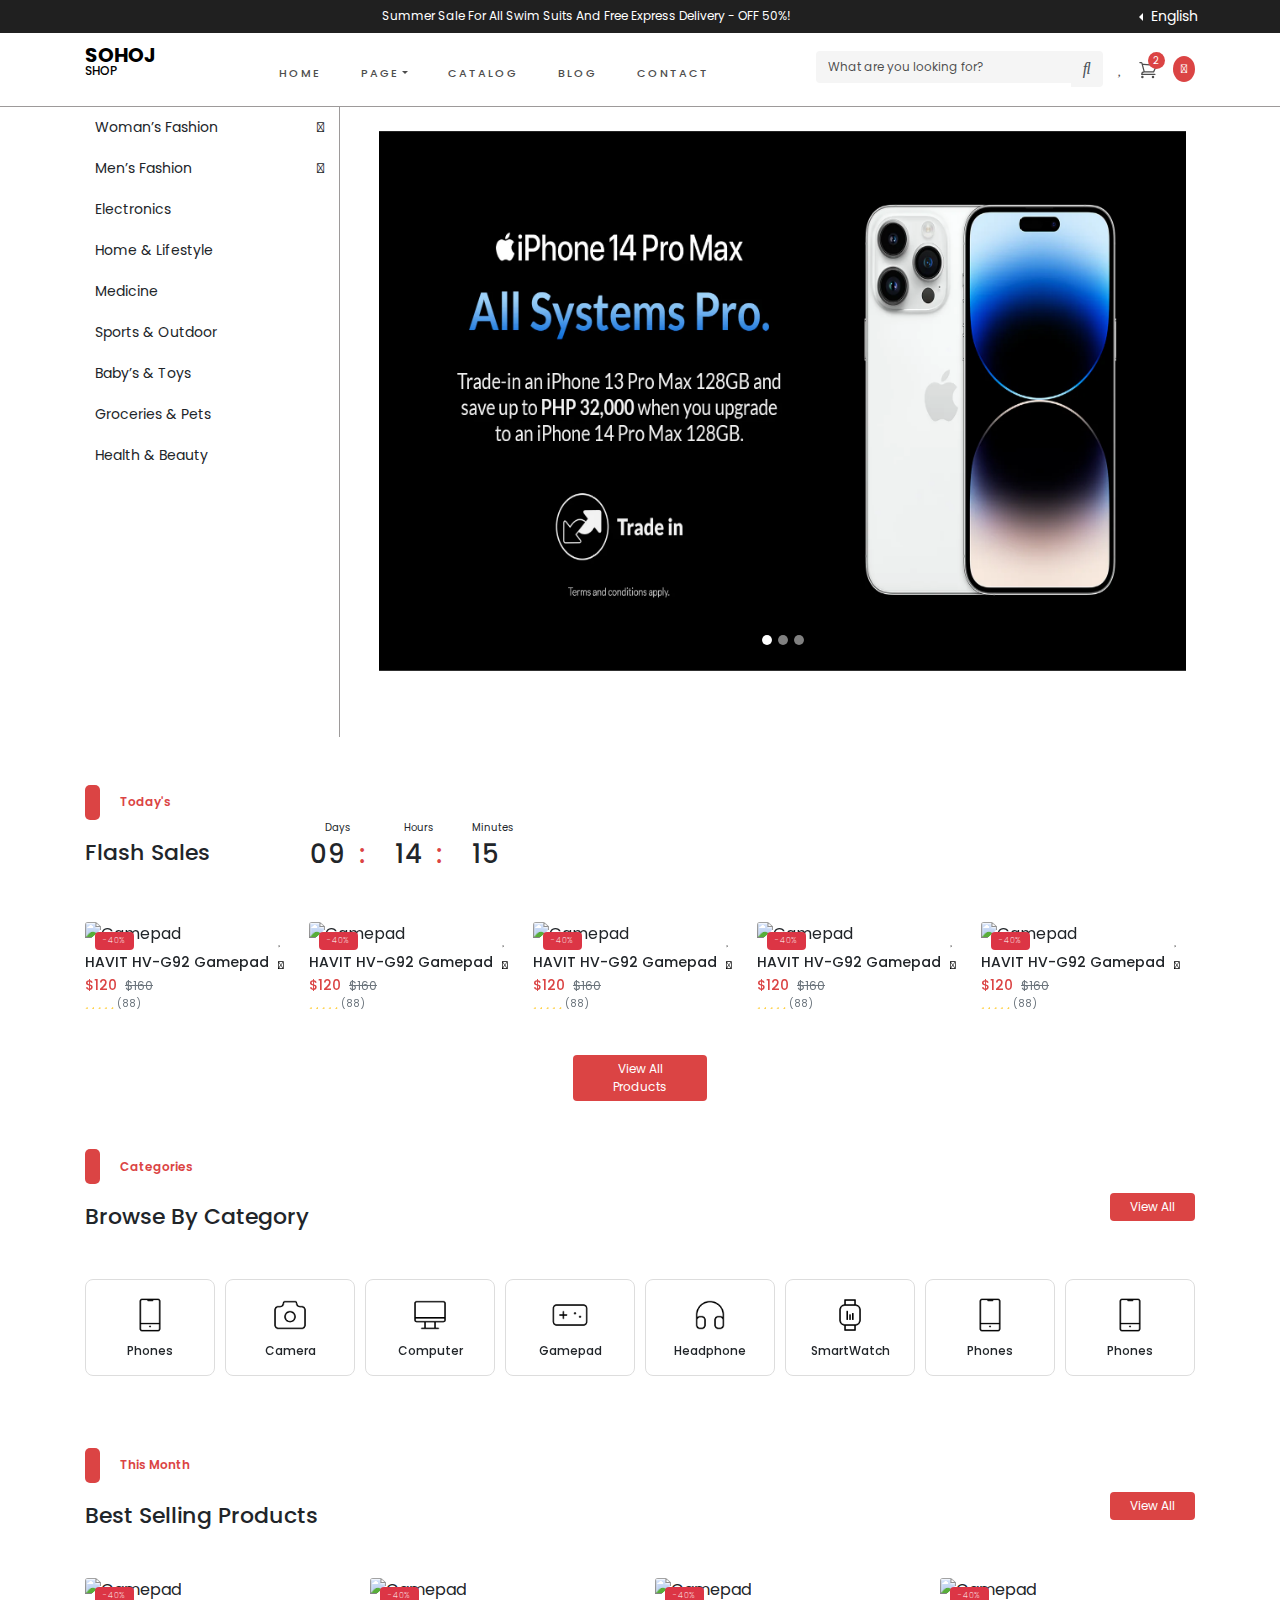
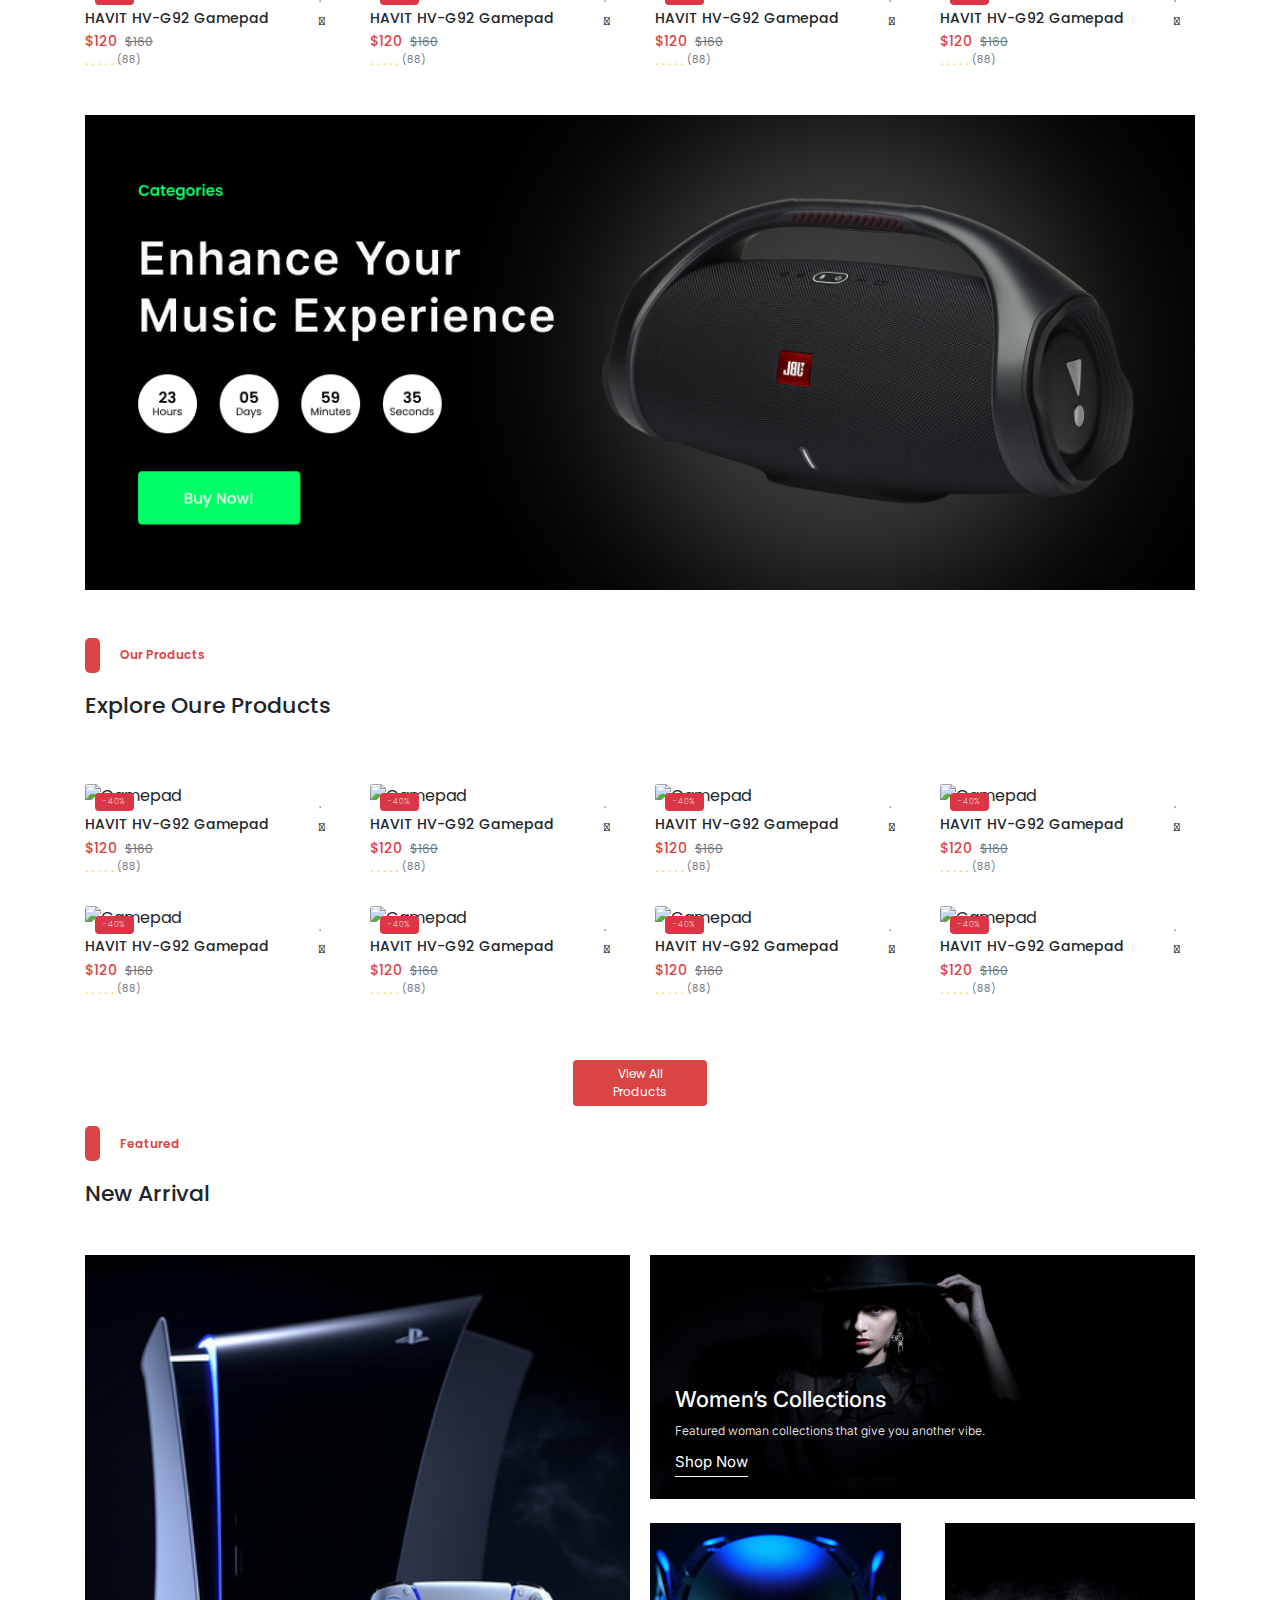
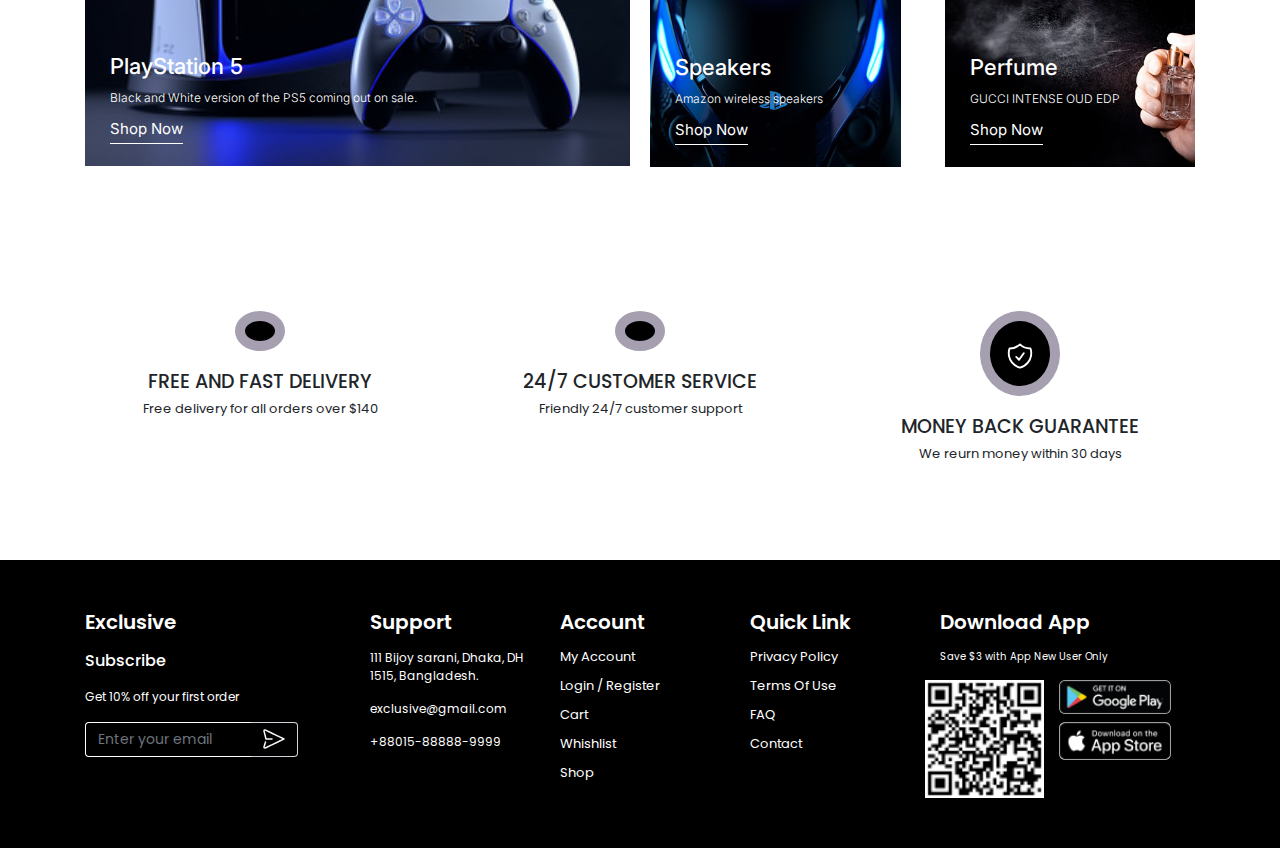
==== commit 046af8df: "y" ====
--- a/index.html
+++ b/index.html
@@ -981,7 +981,6 @@
 		<div class="sec-cat">
 			<div></div>
 			<p>Featured</p>
-
 		</div>
 		<div class="d-flex justify-content-between align-items-center">
 			<h3 class="sec-title">New Arrival</h3>
@@ -989,8 +988,8 @@
 
 		</div>
 
-		<div class="d-flex mt-5">
-			<div class="featured-image" style="background-image: url(images/featured/image.jpg);">
+		<div class=" mt-5 new-arrival ">
+			<div class="featured-image " style="background-image: url(images/featured/image.jpg);">
 				<div>
 					<h4>PlayStation 5</h4>
 					<p>Black and White version of the PS5 coming out on sale.</p>
@@ -998,7 +997,7 @@
 				</div>
 			</div>
 
-			<div class="w-50 ml-4">
+			<div class="w-50 ">
 
 				<div class="featured-image featured-second "
 					style="background-image: url(images/featured/image-2.jpeg);">
@@ -1010,7 +1009,7 @@
 				</div>
 
 
-				<div class="d-flex">
+				<div class="d-flex new-arrival">
 					<div class="w-50 mt-4 featured-image featured-third"
 						style="background-image: url(images/featured/image-3.jpg);">
 						<div>
@@ -1037,21 +1036,21 @@
 	<!--  Info -->
 	<section class="container mt-xxl">
 		<div class="row">
-			<div class="col-md-4 info-item">
+			<div class="col-md-4 mt-5 info-item">
 				<div class="ico-sec">
 					<i class="fas fa-shipping-fast icon"></i>
 				</div>
 				<h4>FREE AND FAST DELIVERY</h4>
 				<p>Free delivery for all orders over $140</p>
 			</div>
-			<div class="col-md-4 info-item">
+			<div class="col-md-4 mt-5 info-item">
 				<div class="ico-sec">
 					<i class="fas fa-headphones-alt"></i>
 				</div>
 				<h4>24/7 CUSTOMER SERVICE</h4>
 				<p>Friendly 24/7 customer support</p>
 			</div>
-			<div class="col-md-4 info-item">
+			<div class="col-md-4 mt-5 info-item">
 				<div class="ico-sec">
 					<svg height="30" xmlns="http://www.w3.org/2000/svg" fill="none" viewBox="0 0 24 24"
 						stroke-width="1.5" stroke="currentColor" class="size-6">
--- a/css/style.css
+++ b/css/style.css
@@ -68,6 +68,11 @@
   border-radius: 50%;
 }
 
+.new-arrival{
+  display: flex;
+  gap: 20px;
+}
+
 .carousel-item img{
   height: 60vh;
 }
@@ -119,6 +124,26 @@
   .sohoj-navbar-light .navbar-brand {
     margin-bottom: 20px;
   }
+
+  .new-arrival{
+    flex-direction: column;
+    justify-content: center;
+  }
+
+  .new-arrival .featured-image{
+   width: 90vw;
+   height: 50vh;
+   margin: auto;
+   margin-bottom: 10px;
+  }
+  .new-arrival .featured-second{
+    width: 90vw;
+    margin-left: 3px !important;
+   }
+   .new-arrival .featured-third{
+    width: 90vw !important;
+    margin-left: 3px !important;
+   }
 }
 @media (max-width: 991.98px) {
   .sohoj-navbar-light .navbar-nav {
@@ -198,7 +223,7 @@
   }
 
   .carousel-item img{
-    height: 40vh;
+    height: 30vh;
   }
 }
 .sohoj-navbar-light .navbar-nav > .nav-item .dropdown-menu {
@@ -235,6 +260,9 @@
   .sohoj-navbar-light .navbar-nav > .nav-item.cta > a {
     padding-left: 15px;
     padding-right: 15px;
+  }
+  .category-menu {
+    height: 60vh;
   }
 }
 @media (max-width: 991.98px) {
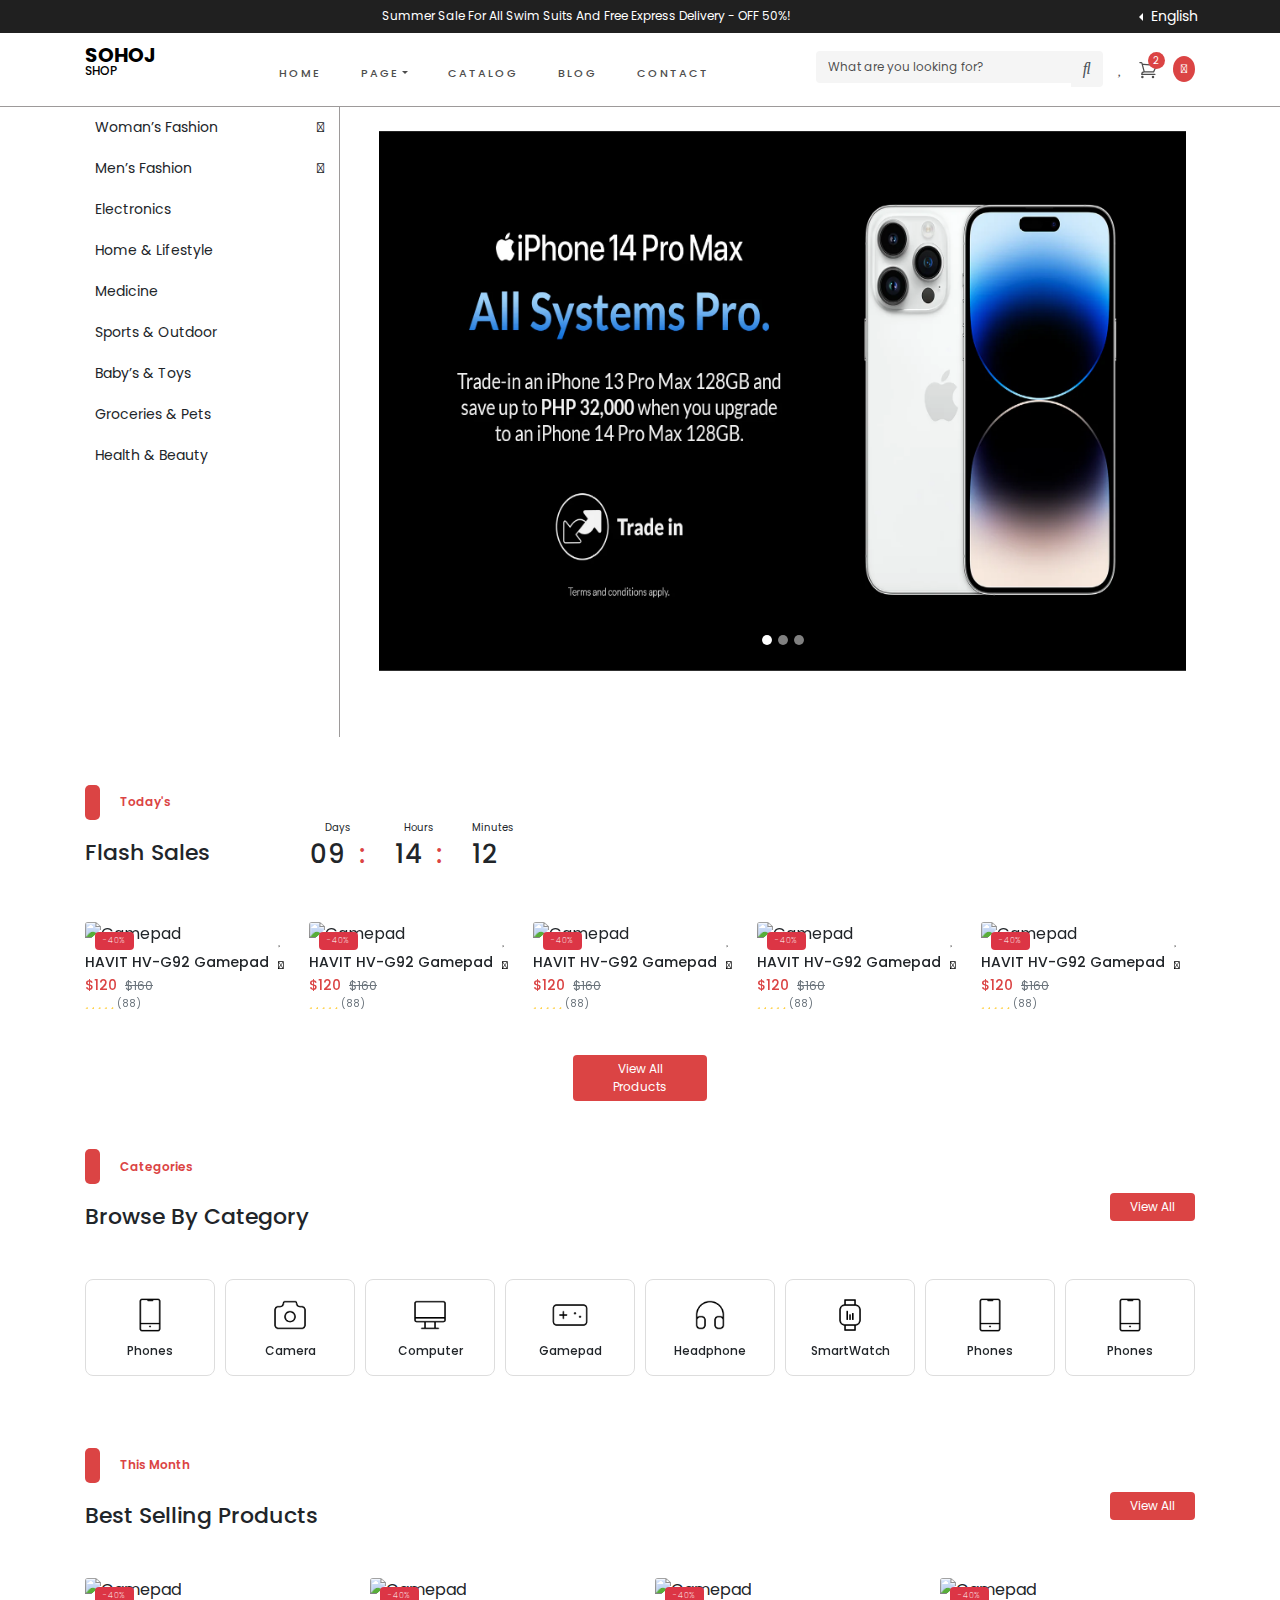
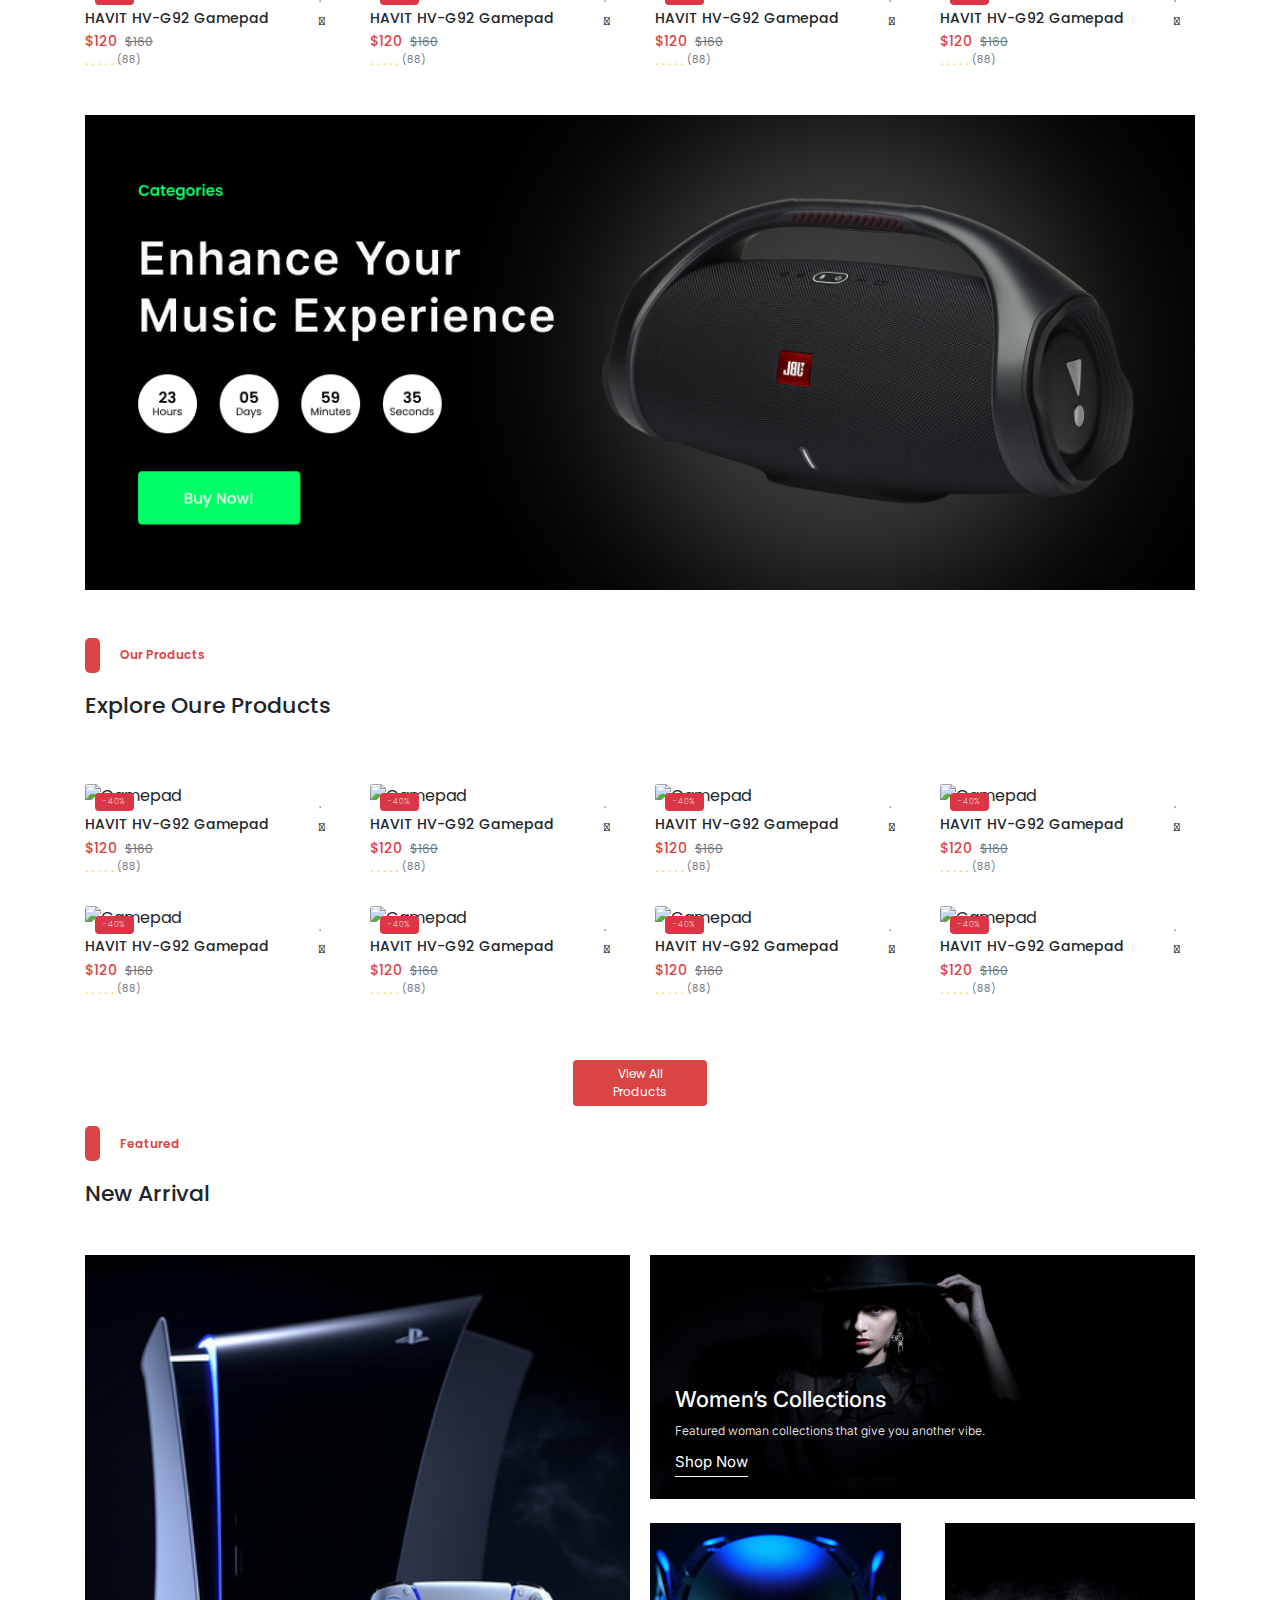
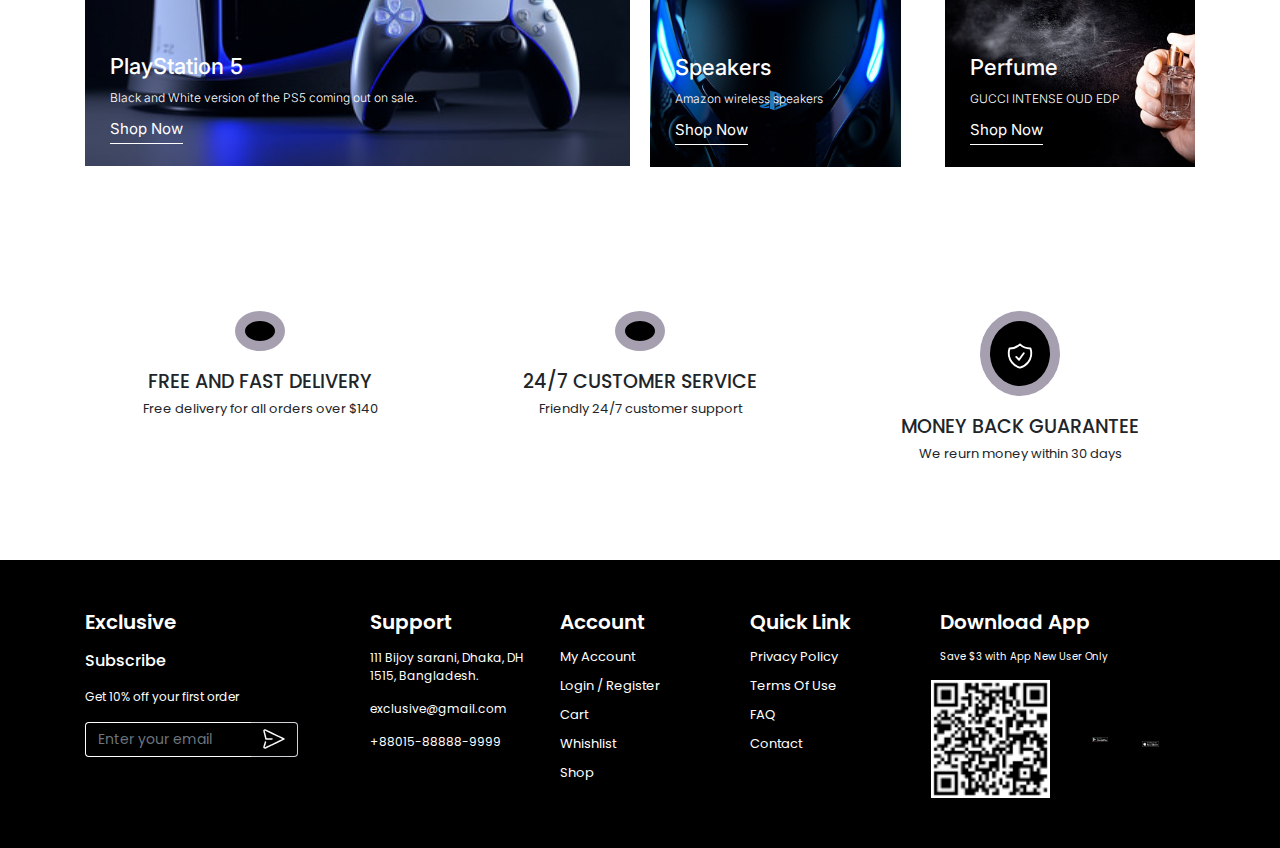
==== commit 26fcbe84: "y" ====
--- a/index.html
+++ b/index.html
@@ -1117,12 +1117,12 @@
 					<h4>Download App</h4>
 					<p style="font-size: 10px;">Save $3 with App New User Only</p>
 					<div class="row mt-3">
-						<div class="col-md-5 p-0">
+						<div class="col-md-5 col-8 p-0 m-auto">
 							<img class="w-100" src="images/Qrcode.png" alt="">
 						</div>
-						<div class="col-md-6">
-							<img class="w-100 " src="images/google-play.png" alt="">
-							<img class="w-100 pt-2" src="images/app-store.png" alt="">
+						<div class="col-md-6 container m-auto my-3 align-items-center justify-content-center">
+							<img  class="w-100 col-5" src="images/google-play.png" alt="">
+							<img class="w-100 pt-2 col-5" src="images/app-store.png" alt="">
 						</div>
 					</div>
 				</div>
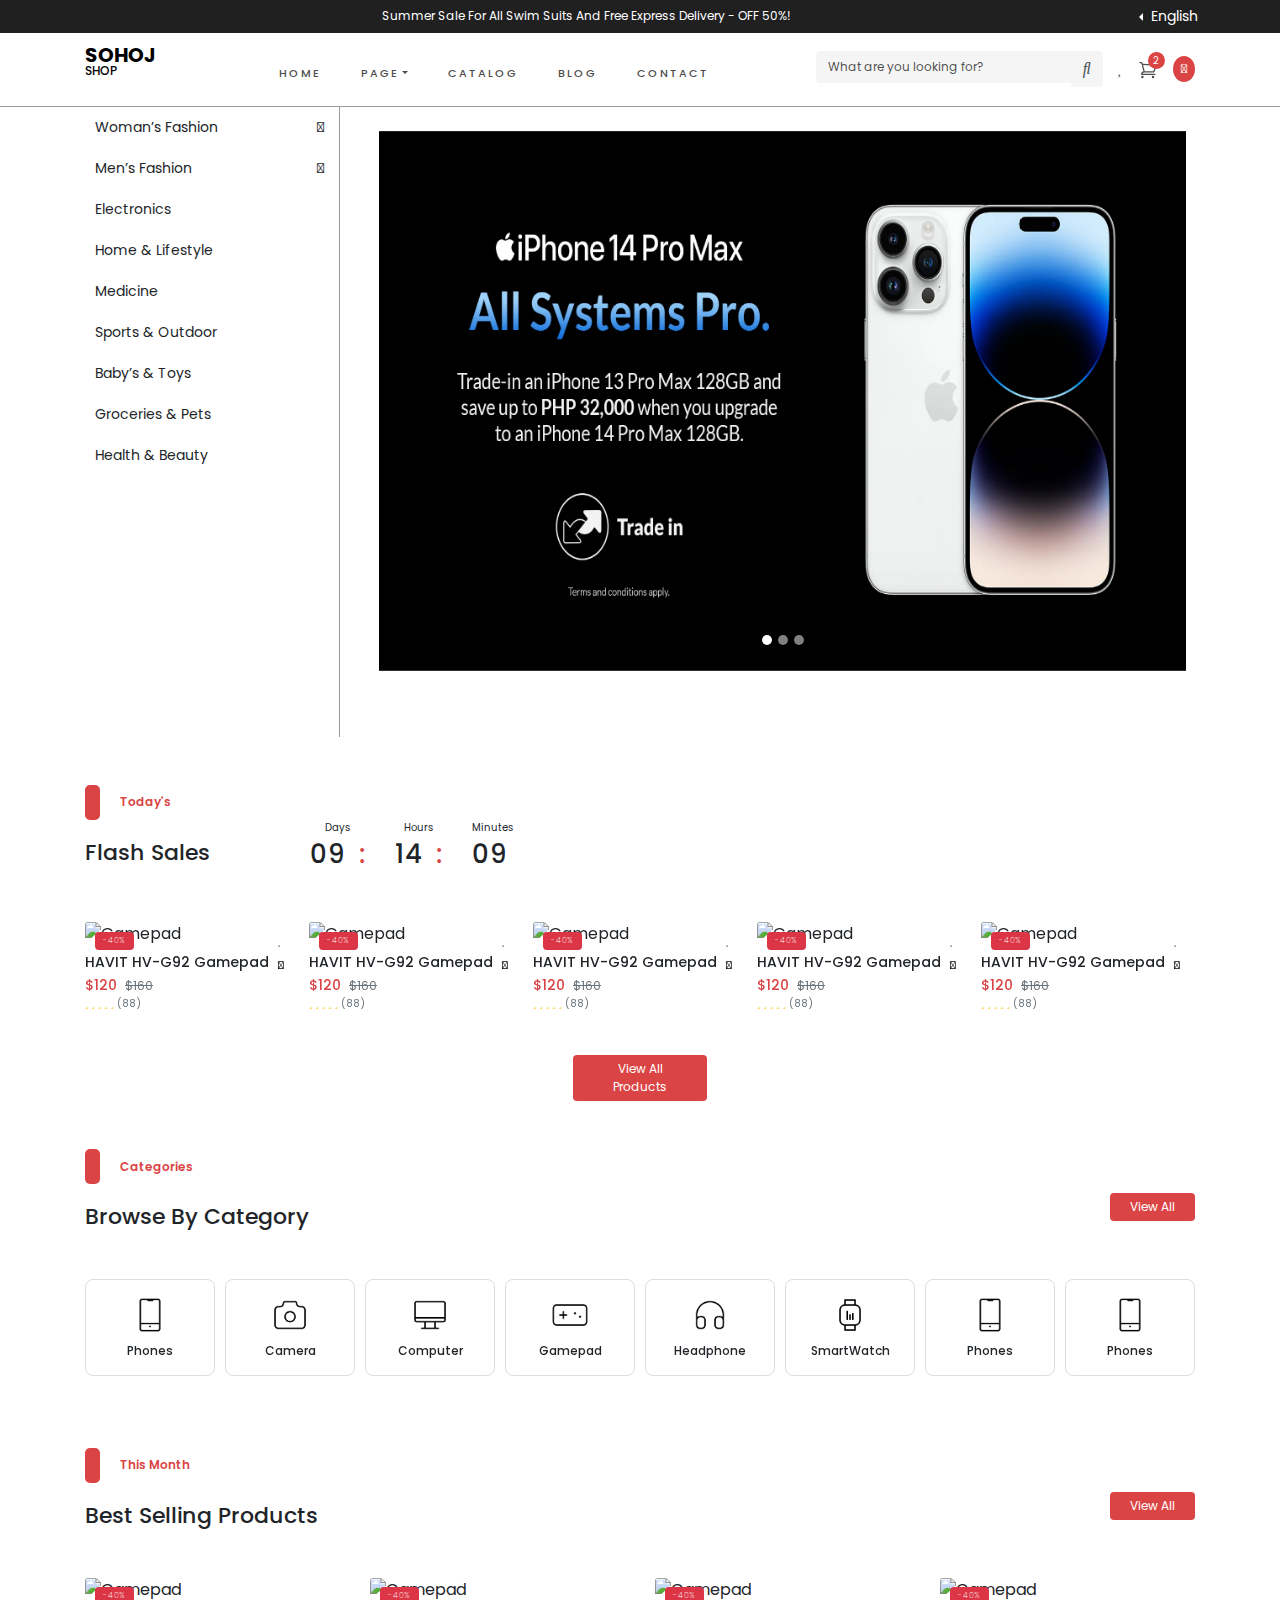
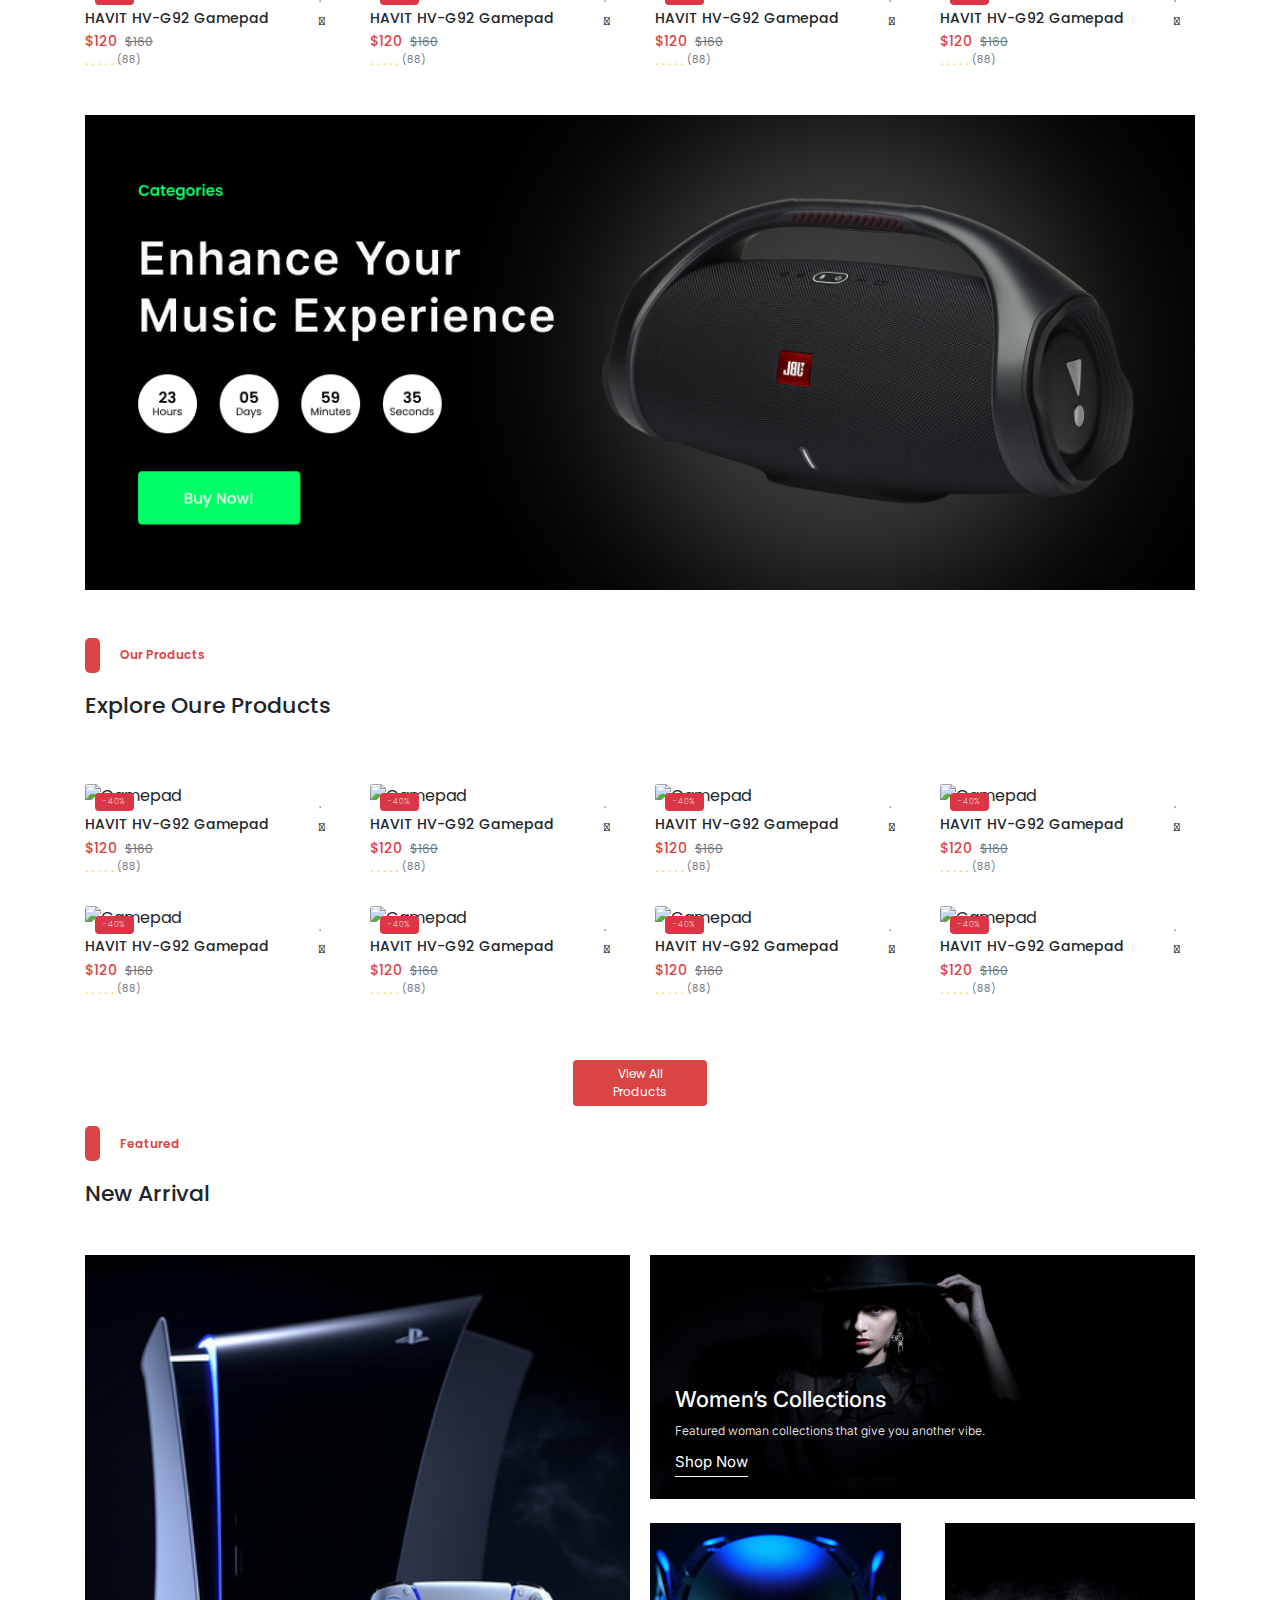
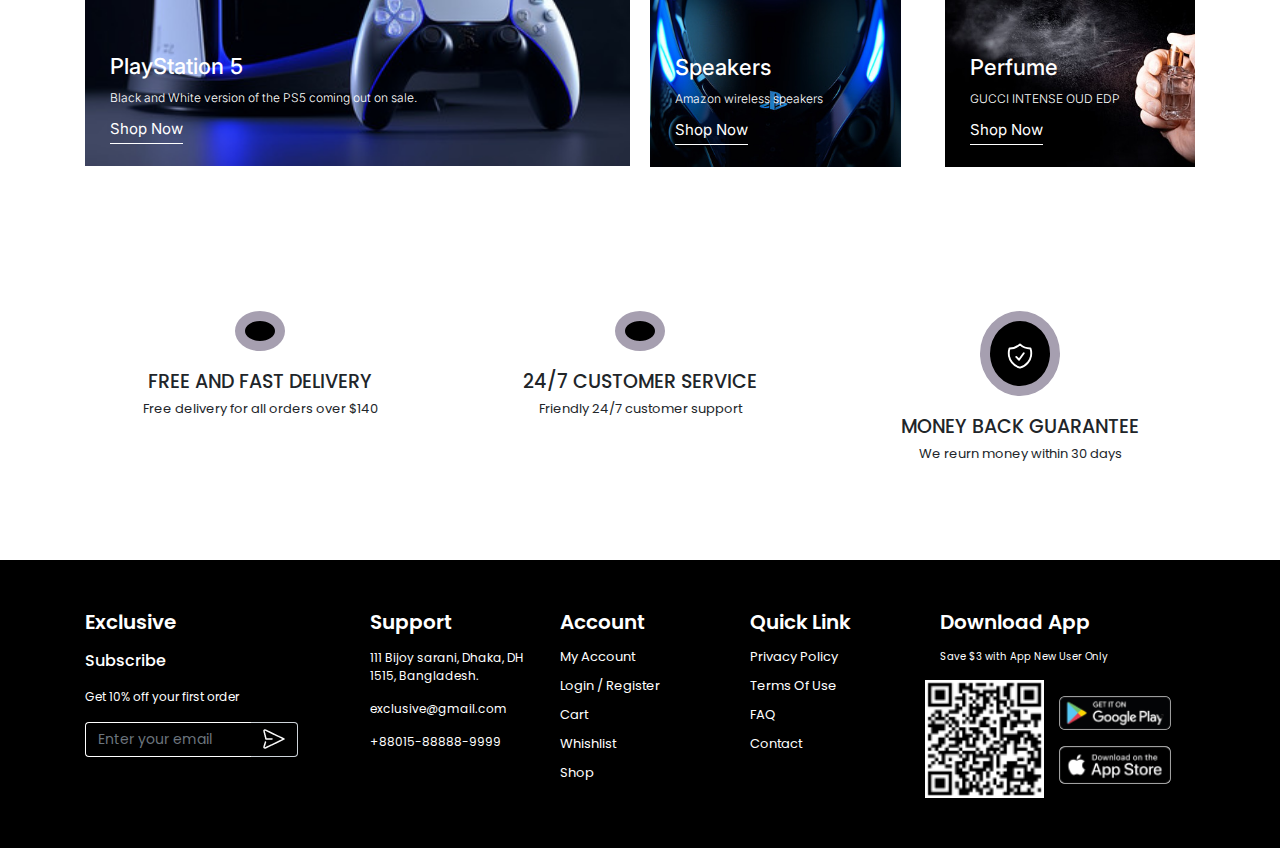
==== commit 9078bfc5: "i" ====
--- a/index.html
+++ b/index.html
@@ -1117,12 +1117,12 @@
 					<h4>Download App</h4>
 					<p style="font-size: 10px;">Save $3 with App New User Only</p>
 					<div class="row mt-3">
-						<div class="col-md-5 col-8 p-0 m-auto">
+						<div class="col-md-5 p-0">
 							<img class="w-100" src="images/Qrcode.png" alt="">
 						</div>
-						<div class="col-md-6 container m-auto my-3 align-items-center justify-content-center">
-							<img  class="w-100 col-5" src="images/google-play.png" alt="">
-							<img class="w-100 pt-2 col-5" src="images/app-store.png" alt="">
+						<div class="col-md-6 mt-3">
+							<img class="w-100 " src="images/google-play.png" alt="">
+							<img class="w-100 pt-3" src="images/app-store.png" alt="">
 						</div>
 					</div>
 				</div>
--- a/css/style.css
+++ b/css/style.css
@@ -794,6 +794,11 @@
   color: #fff;
   font-size: 13px;
 }
+
+footer img{
+  cursor: pointer;
+}
+
 .footer-item ul li a:hover {
   text-decoration: none;
 }
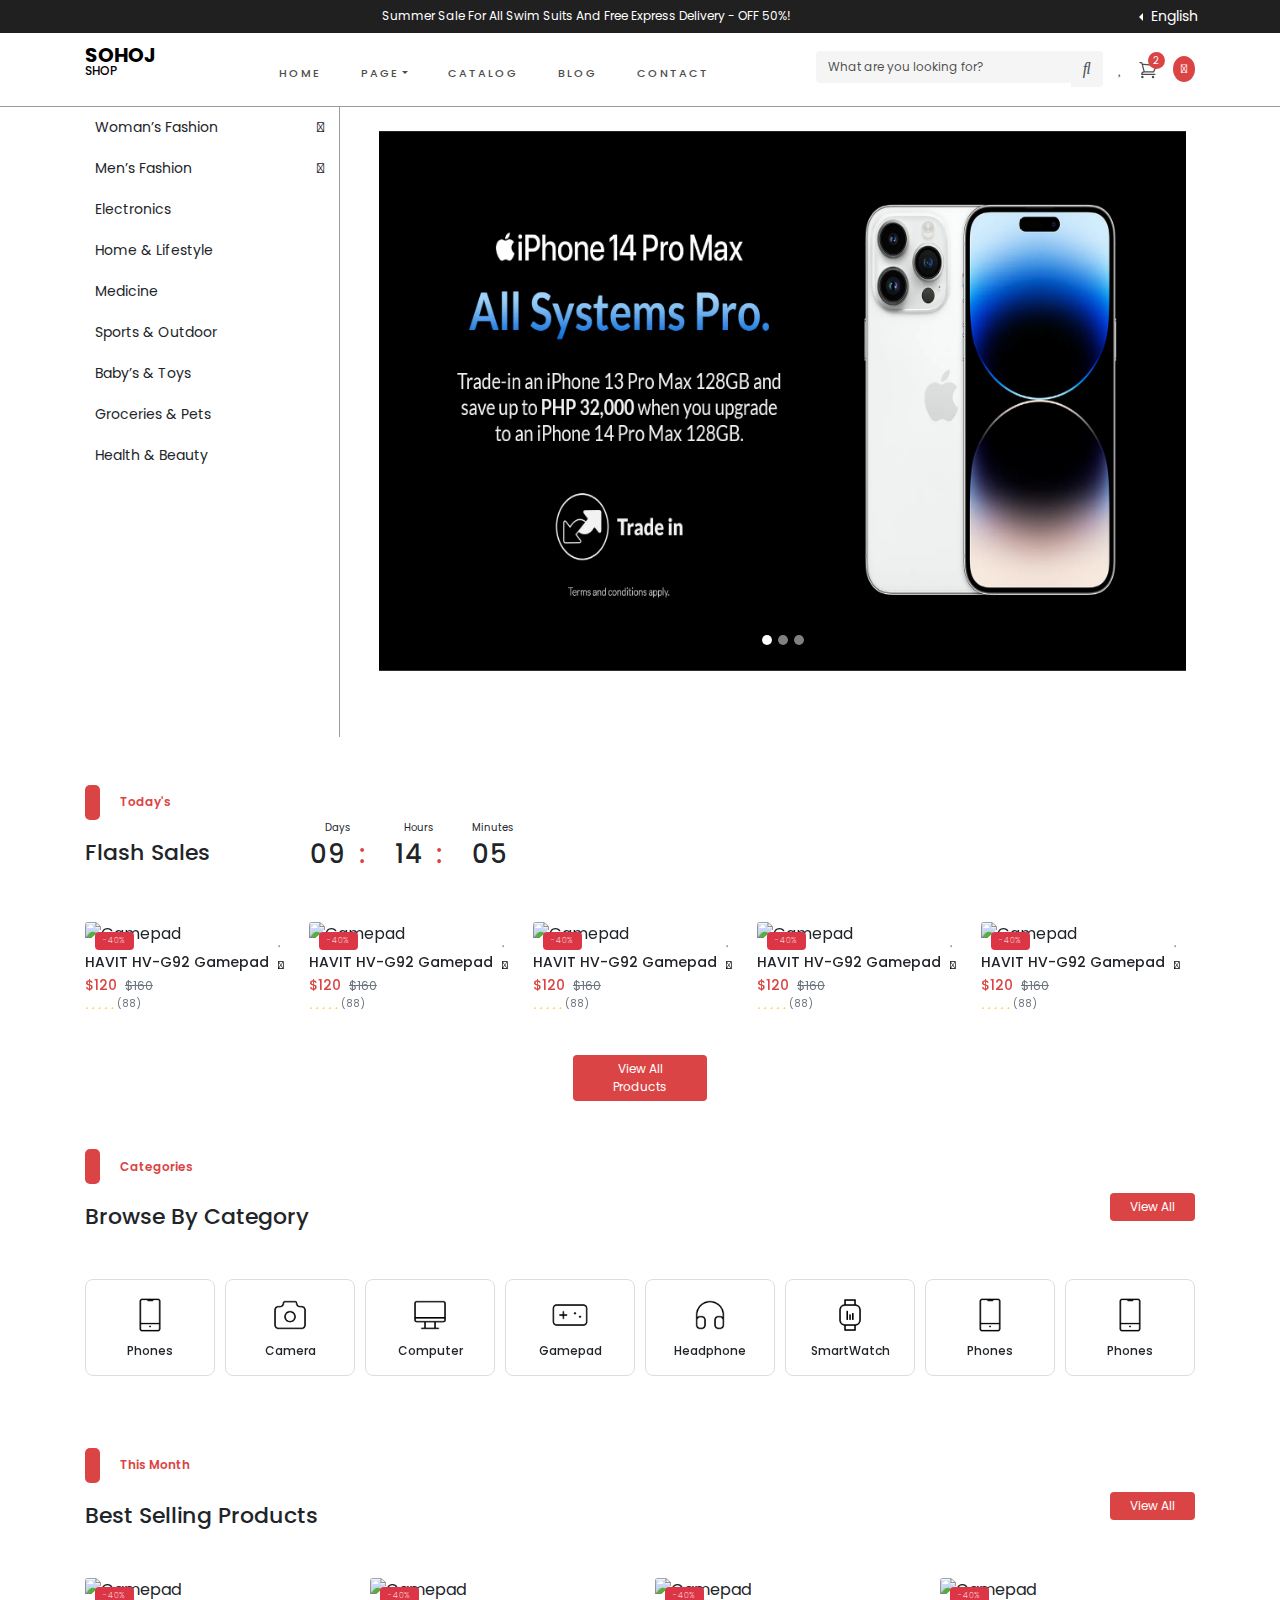
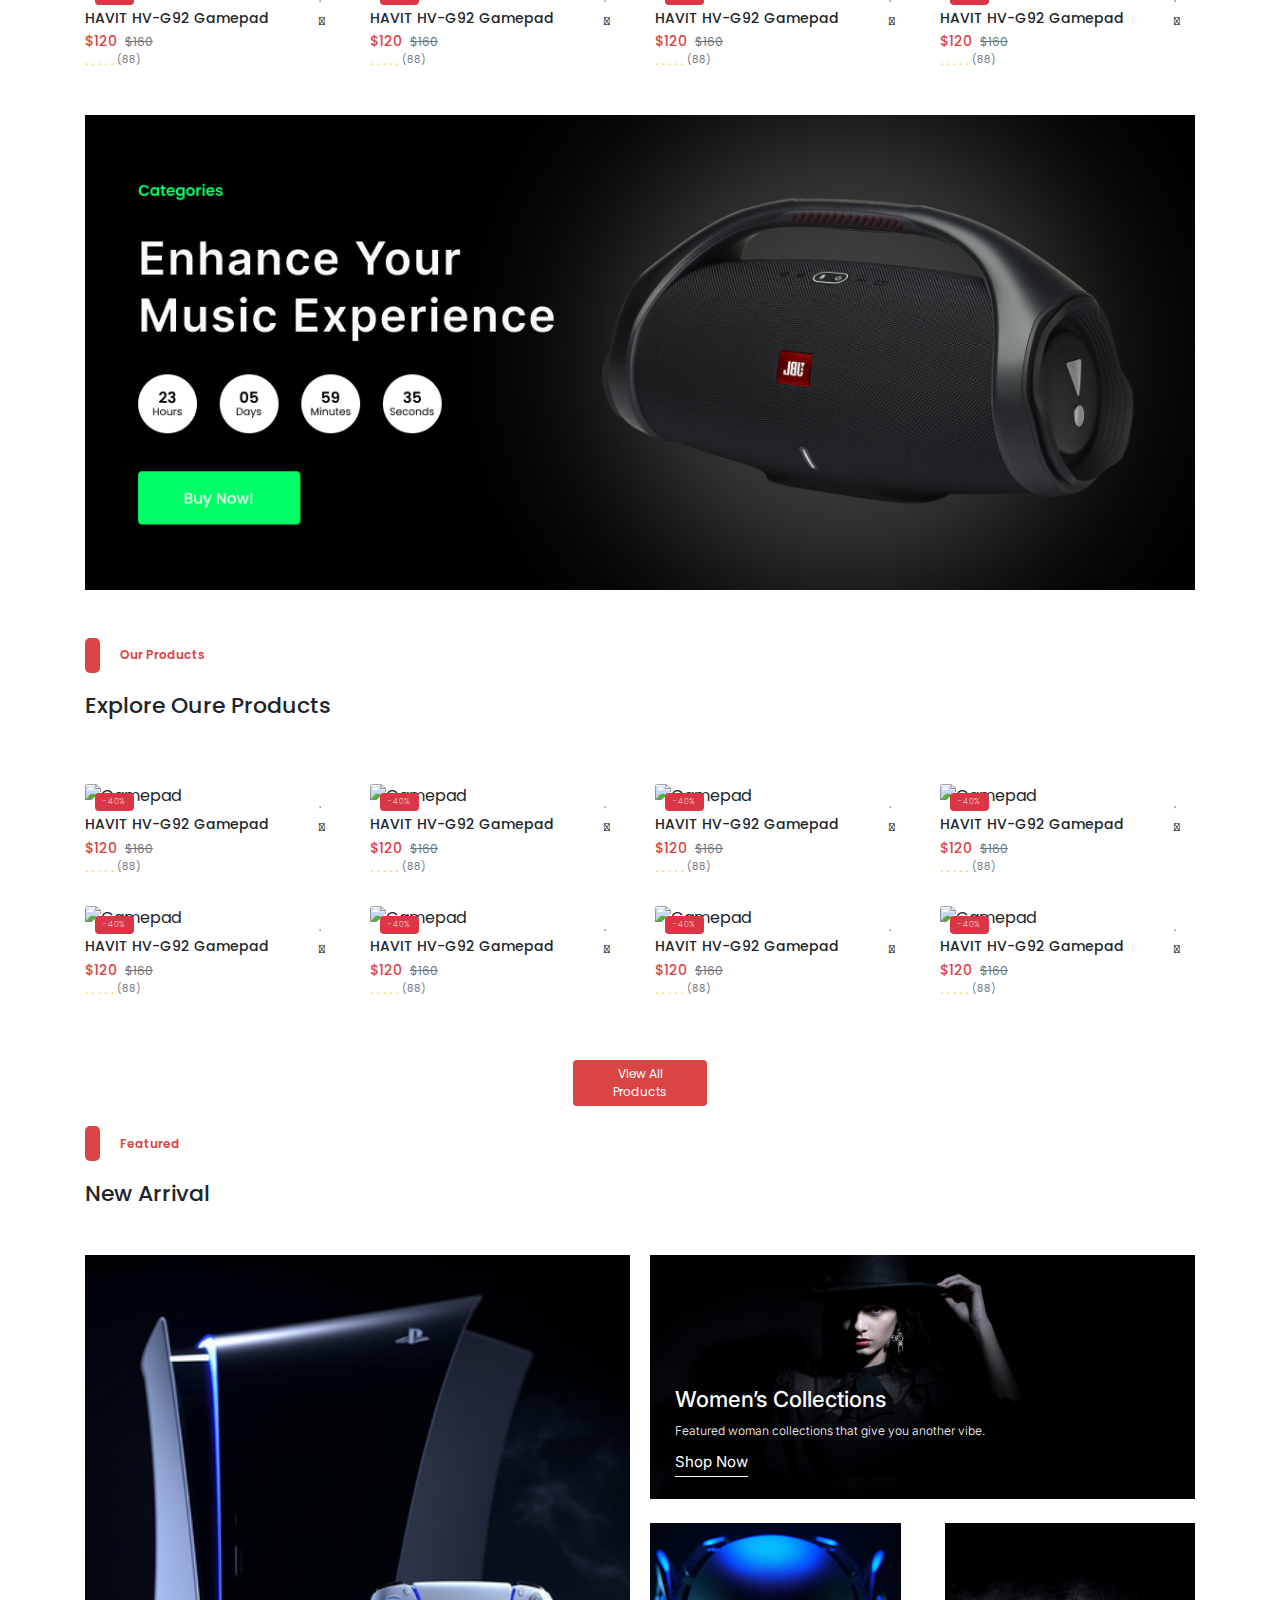
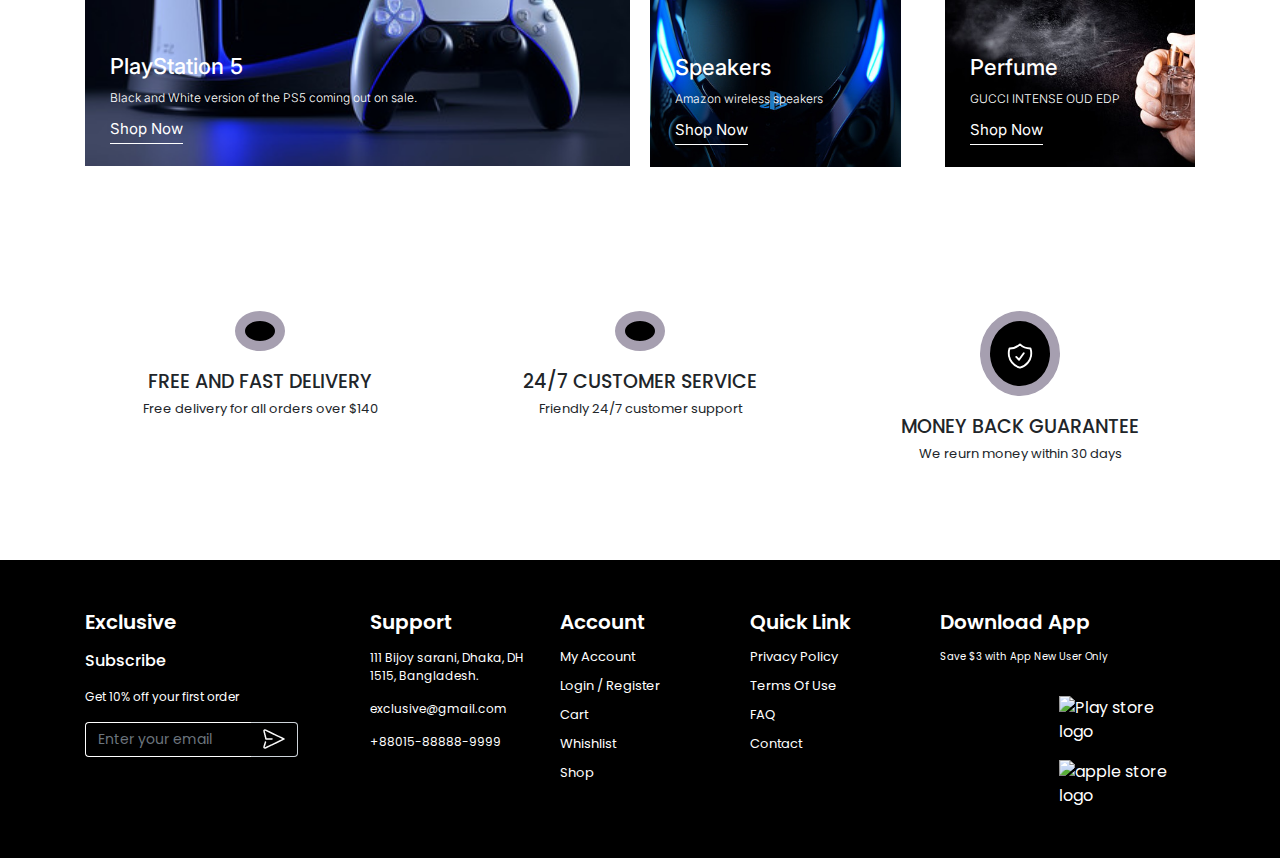
==== commit e7edcd41: "i" ====
--- a/index.html
+++ b/index.html
@@ -1118,11 +1118,11 @@
 					<p style="font-size: 10px;">Save $3 with App New User Only</p>
 					<div class="row mt-3">
 						<div class="col-md-5 p-0">
-							<img class="w-100" src="images/Qrcode.png" alt="">
+							<img class="w-100" src="https://hexdocs.pm/qr_code/docs/qrcode.svg" alt="">
 						</div>
 						<div class="col-md-6 mt-3">
-							<img class="w-100 " src="images/google-play.png" alt="">
-							<img class="w-100 pt-3" src="images/app-store.png" alt="">
+							<img class="w-100 " src="https://upload.wikimedia.org/wikipedia/commons/thumb/7/78/Google_Play_Store_badge_EN.svg/1280px-Google_Play_Store_badge_EN.svg.png" alt="Play store logo">
+							<img class="w-100 pt-3" src="https://www.proludic.com/wp-content/uploads/2024/03/logo-Apple-Store-Disponible-sur.png" alt="apple store logo ">
 						</div>
 					</div>
 				</div>
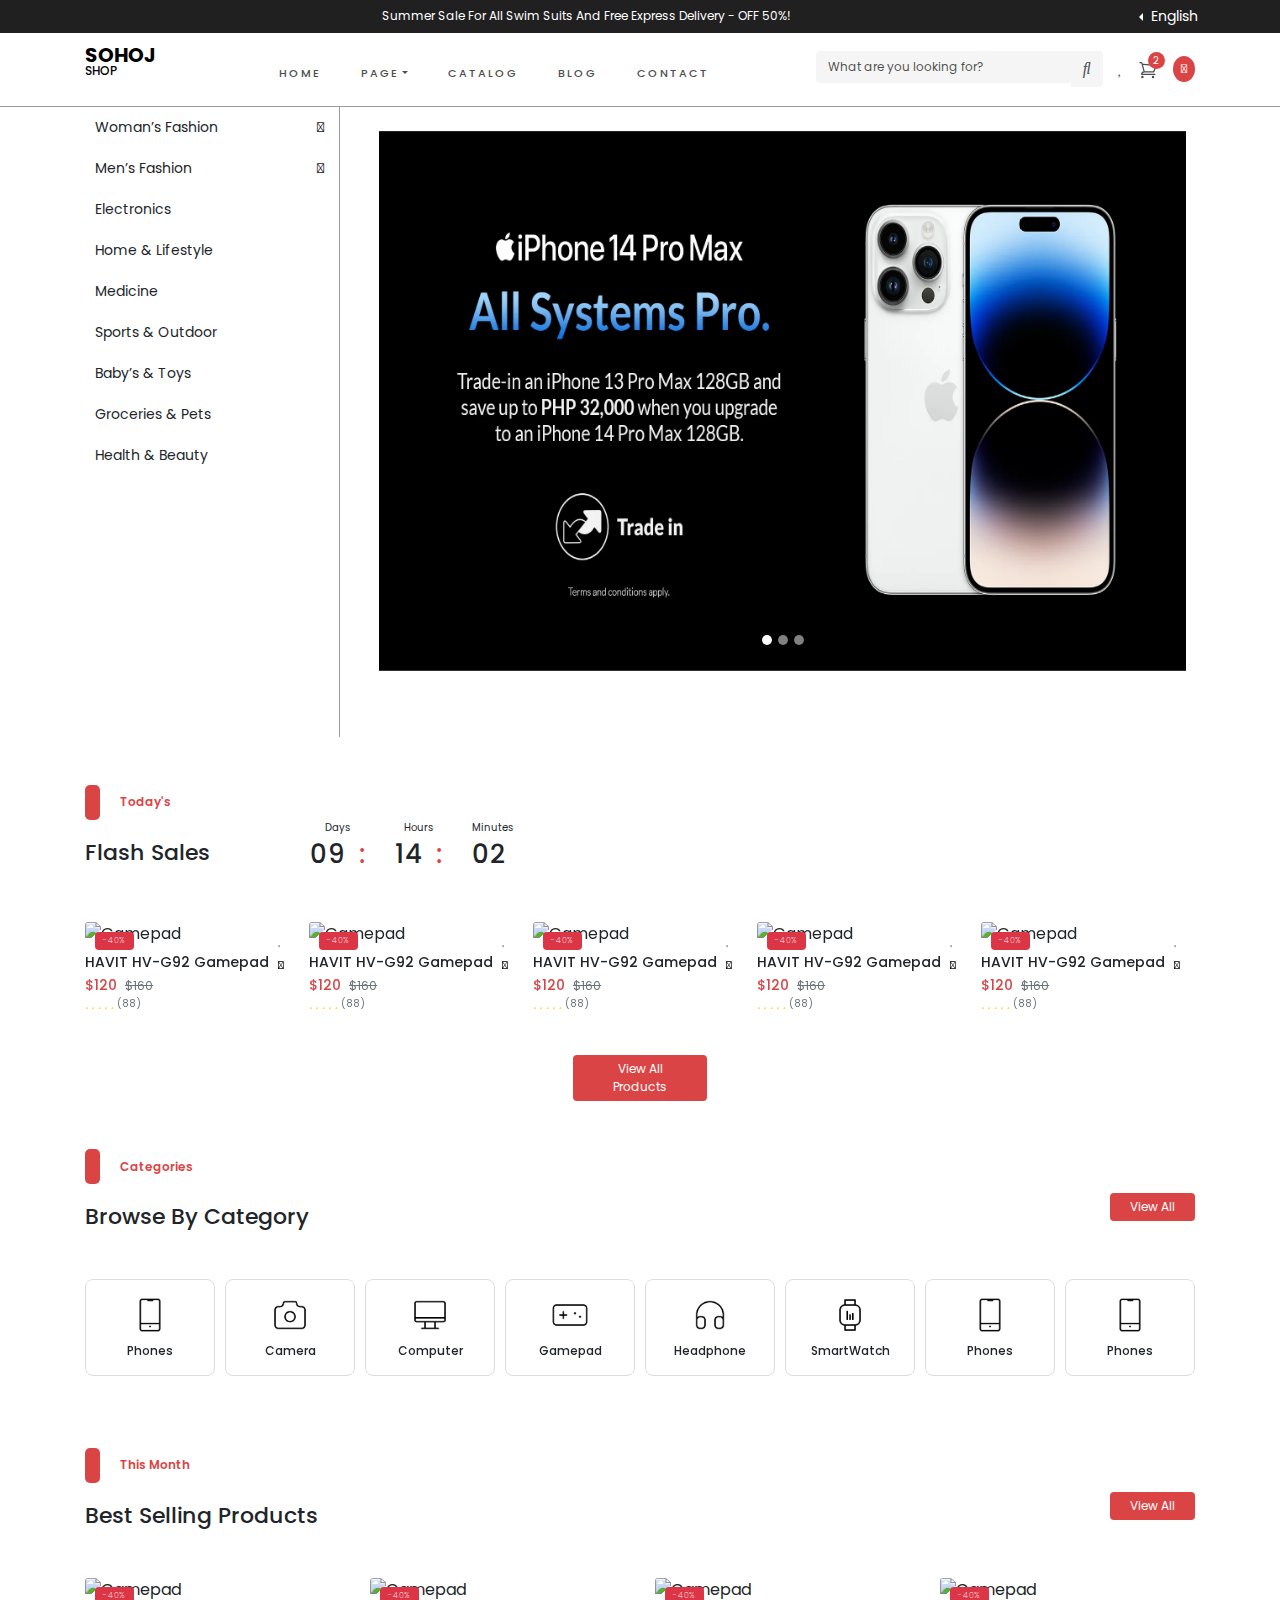
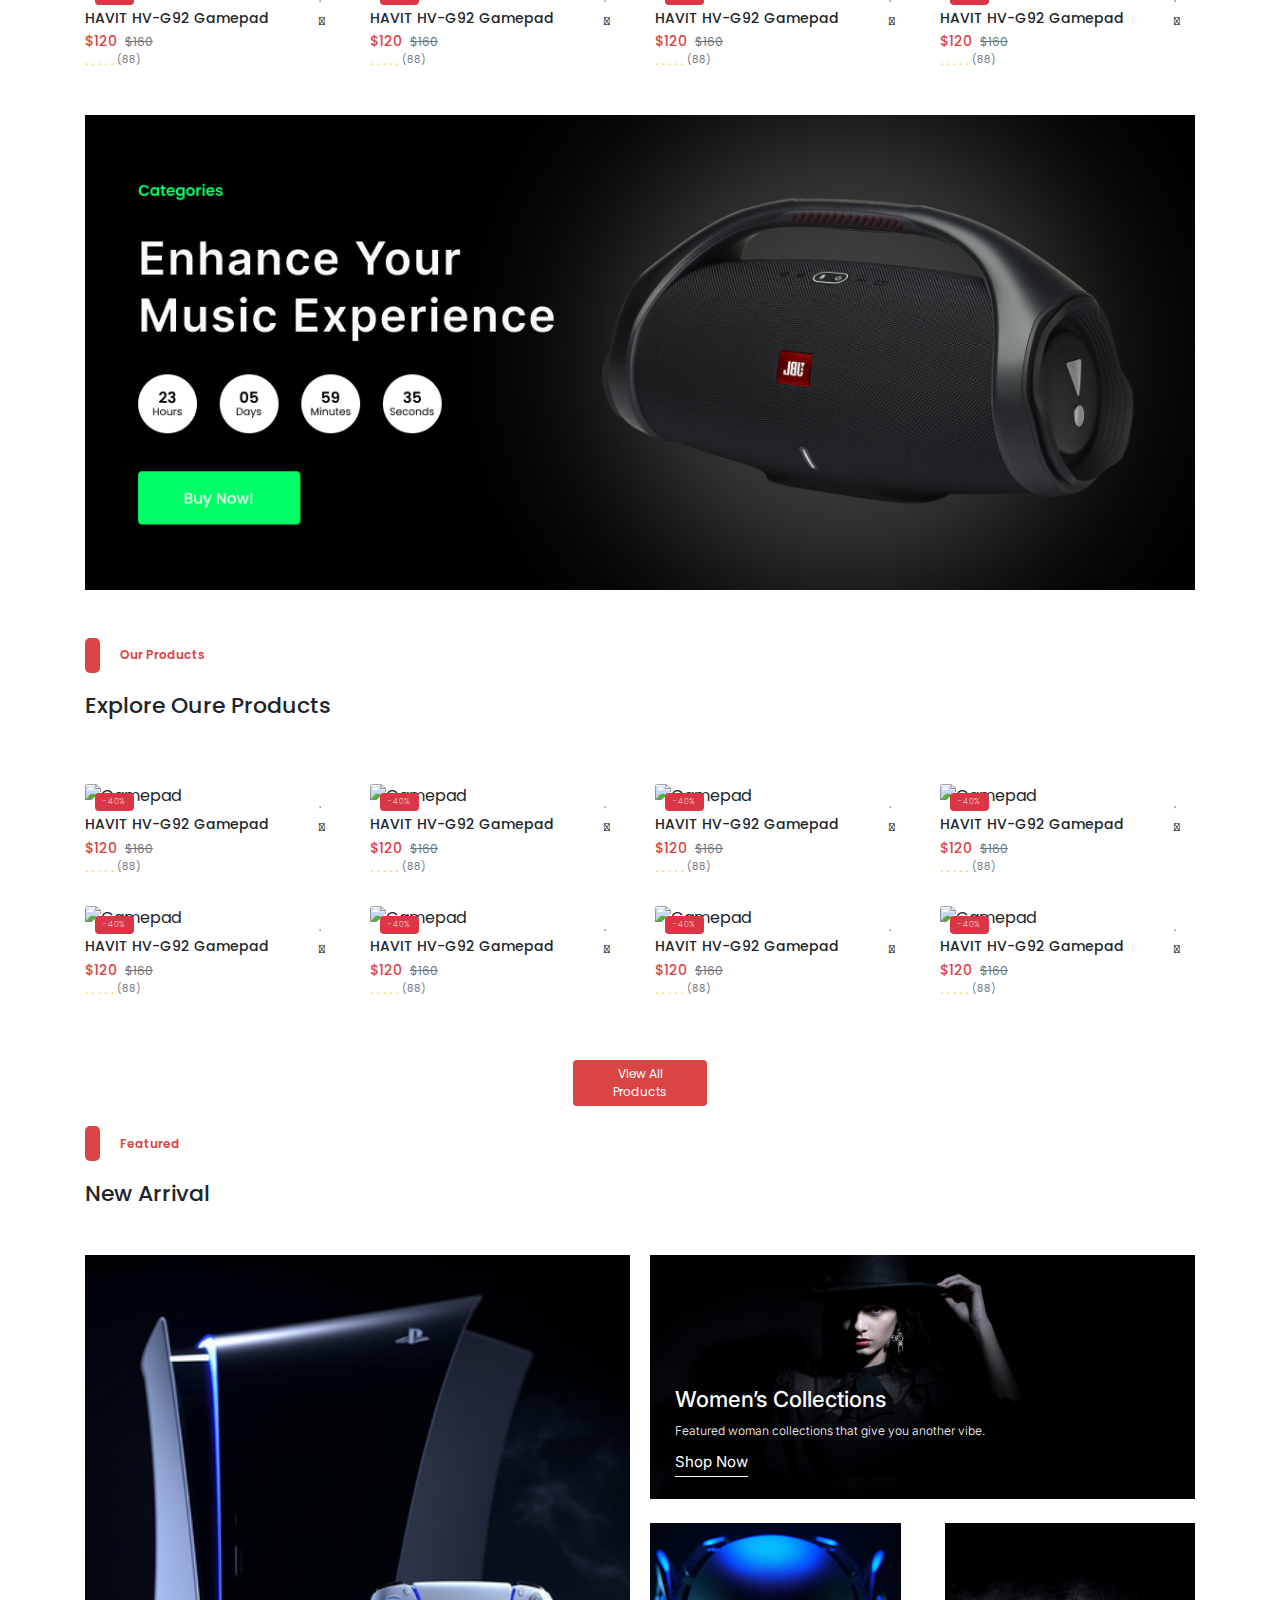
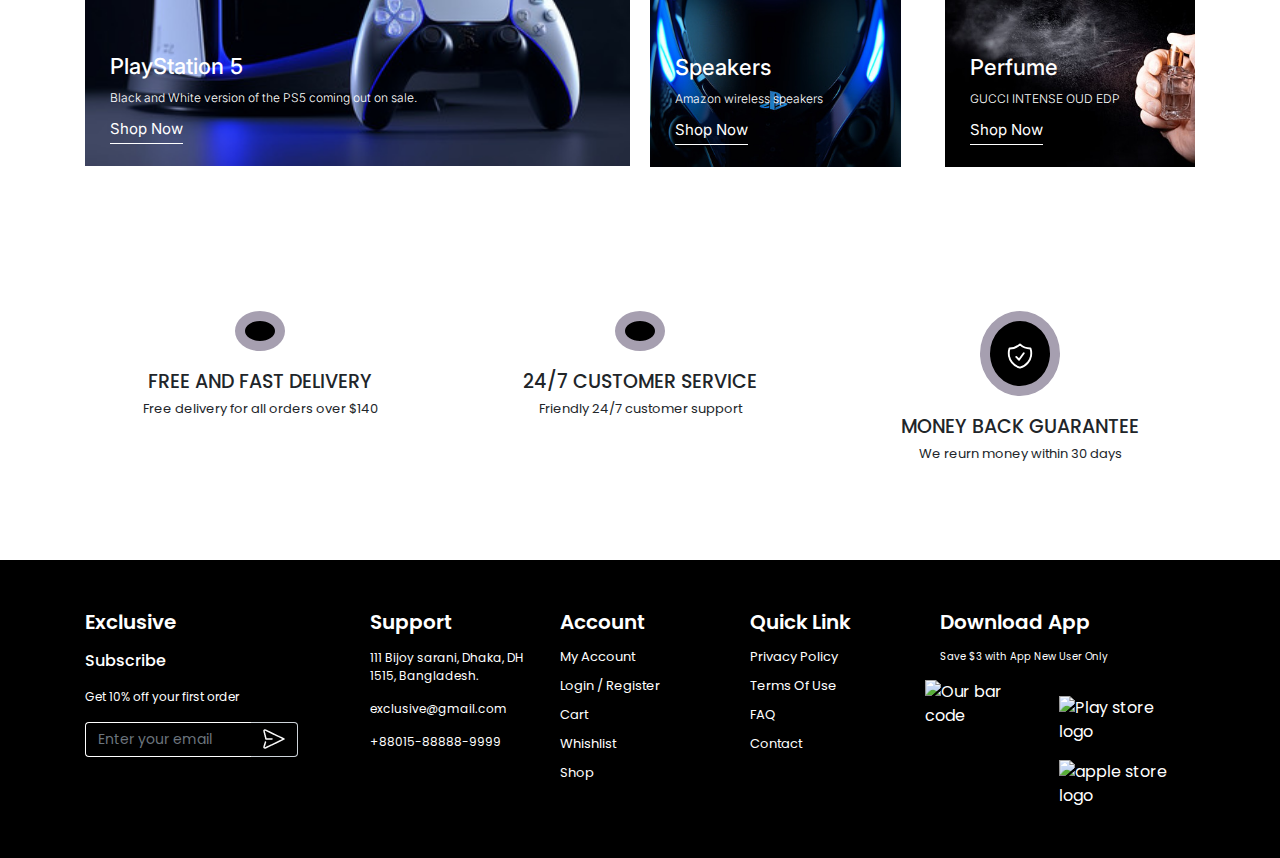
==== commit 4c292f98: "s" ====
--- a/index.html
+++ b/index.html
@@ -1118,7 +1118,7 @@
 					<p style="font-size: 10px;">Save $3 with App New User Only</p>
 					<div class="row mt-3">
 						<div class="col-md-5 p-0">
-							<img class="w-100" src="https://hexdocs.pm/qr_code/docs/qrcode.svg" alt="">
+							<img class="w-100" src="https://hexdocs.pm/qr_code/docs/qrcode.svg" alt="Our bar code">
 						</div>
 						<div class="col-md-6 mt-3">
 							<img class="w-100 " src="https://upload.wikimedia.org/wikipedia/commons/thumb/7/78/Google_Play_Store_badge_EN.svg/1280px-Google_Play_Store_badge_EN.svg.png" alt="Play store logo">
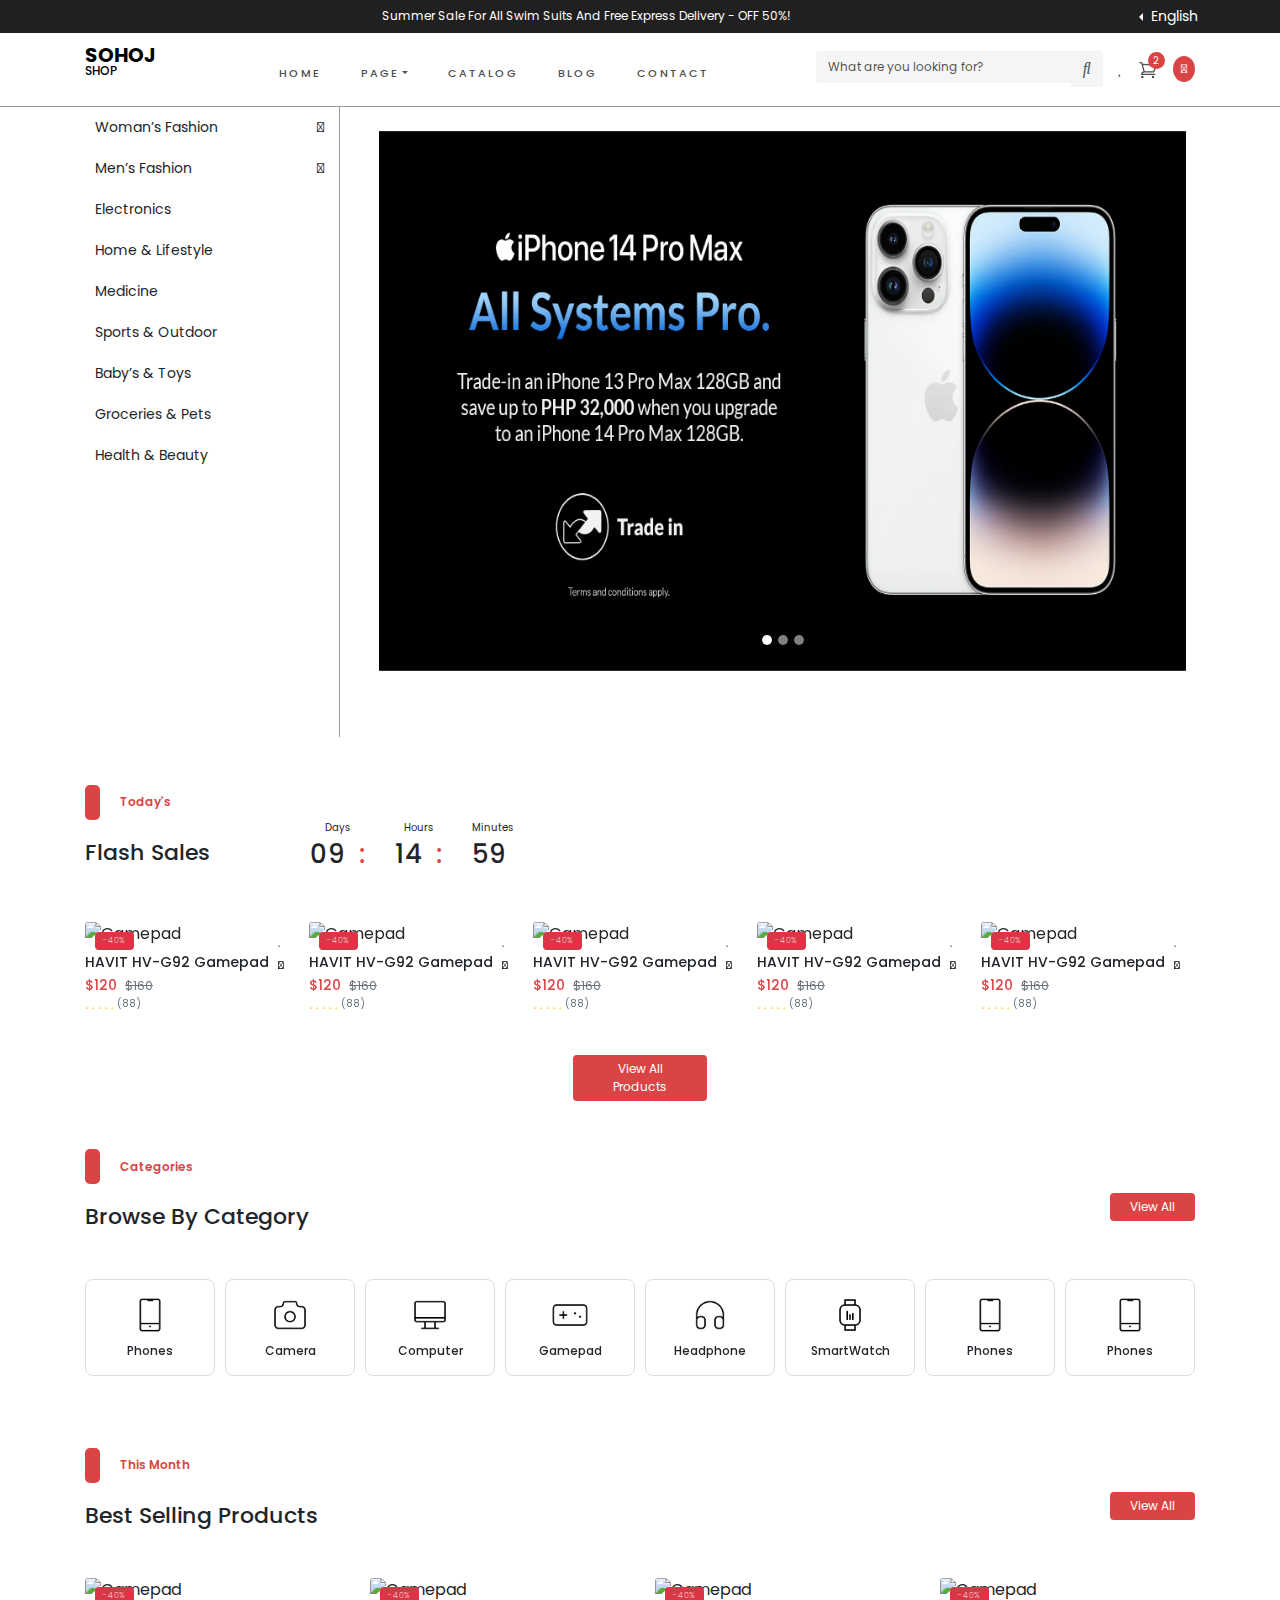
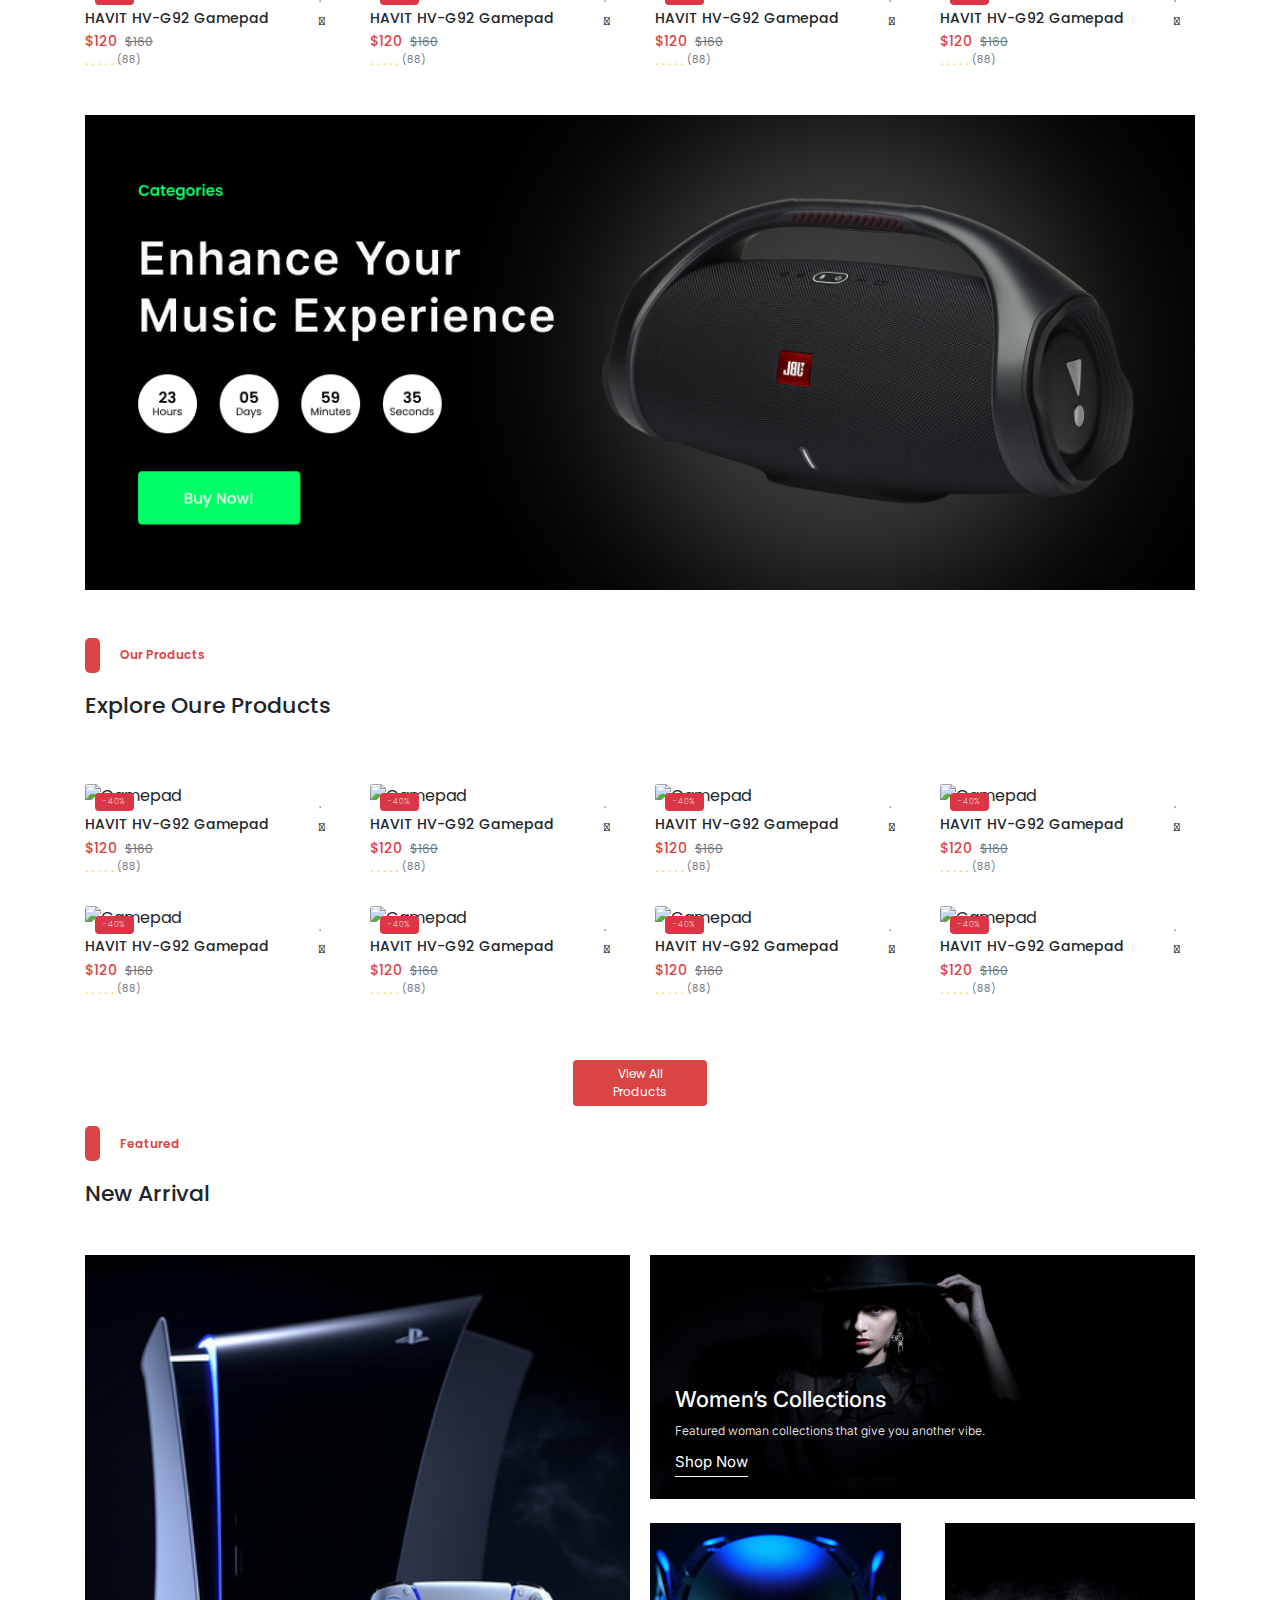
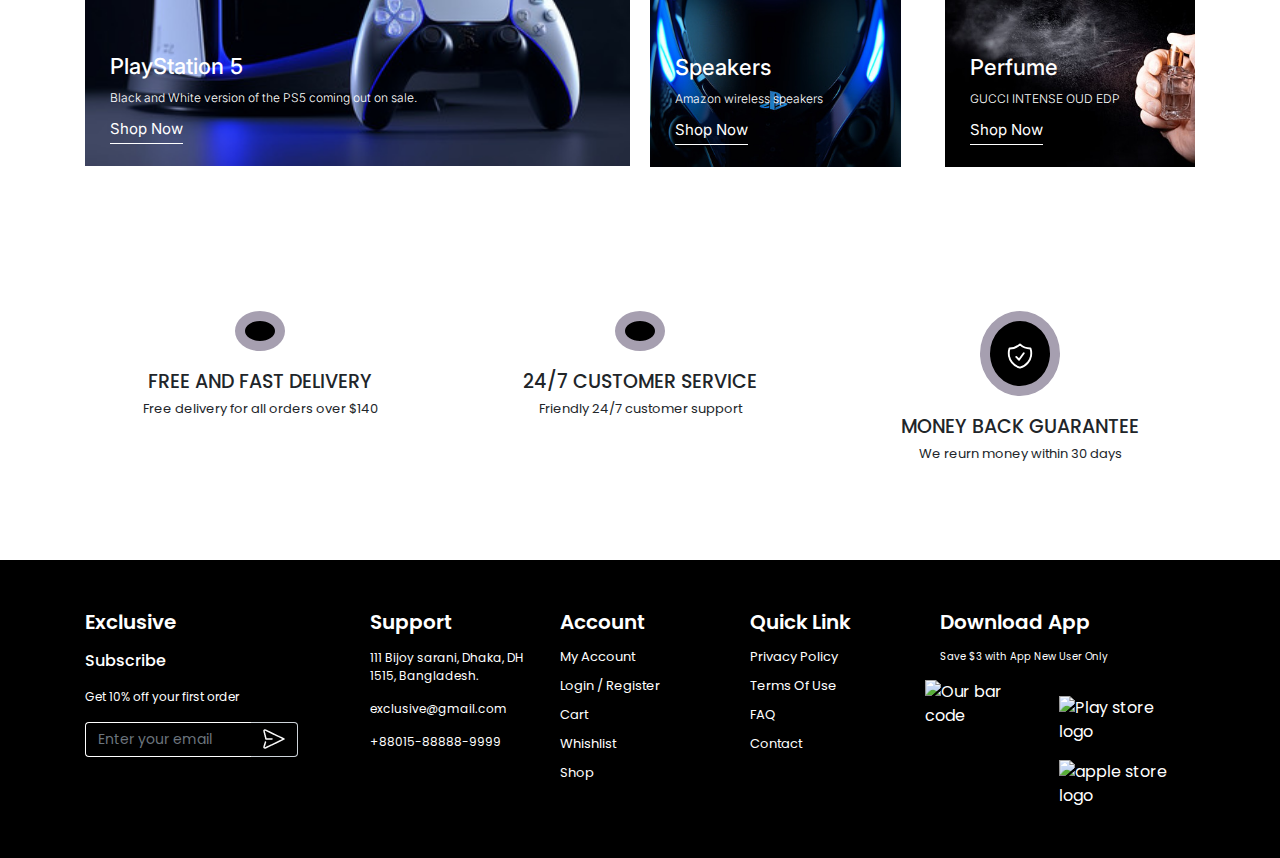
==== commit 487ec4bd: "s" ====
--- a/index.html
+++ b/index.html
@@ -68,7 +68,7 @@
 						</a>
 					</div>
 					<div>
-						<a href="" class="cart-btn">
+						<a href="cartPage.html" class="cart-btn">
 							<svg xmlns="http://www.w3.org/2000/svg" height="20" fill="none" viewBox="0 0 24 24"
 								stroke-width="1.5" stroke="currentColor" class="size-6">
 								<path stroke-linecap="round" stroke-linejoin="round"
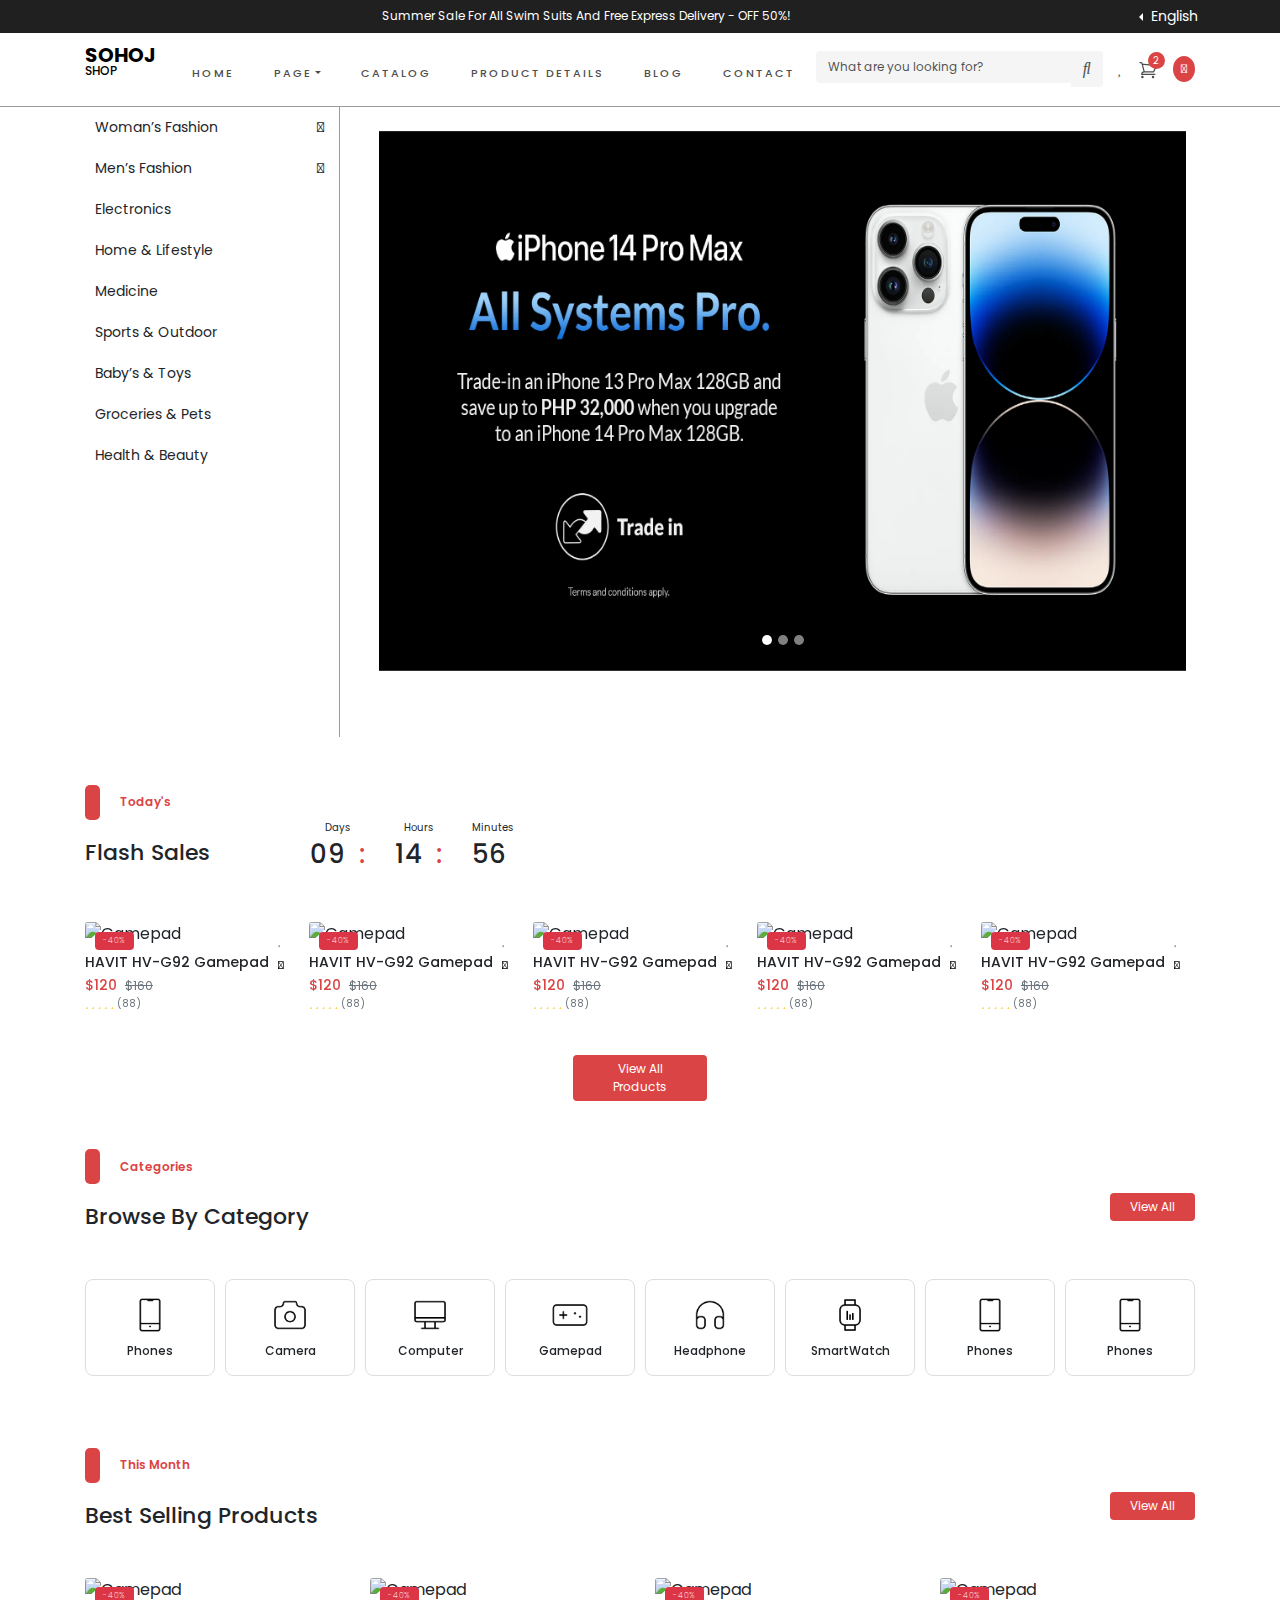
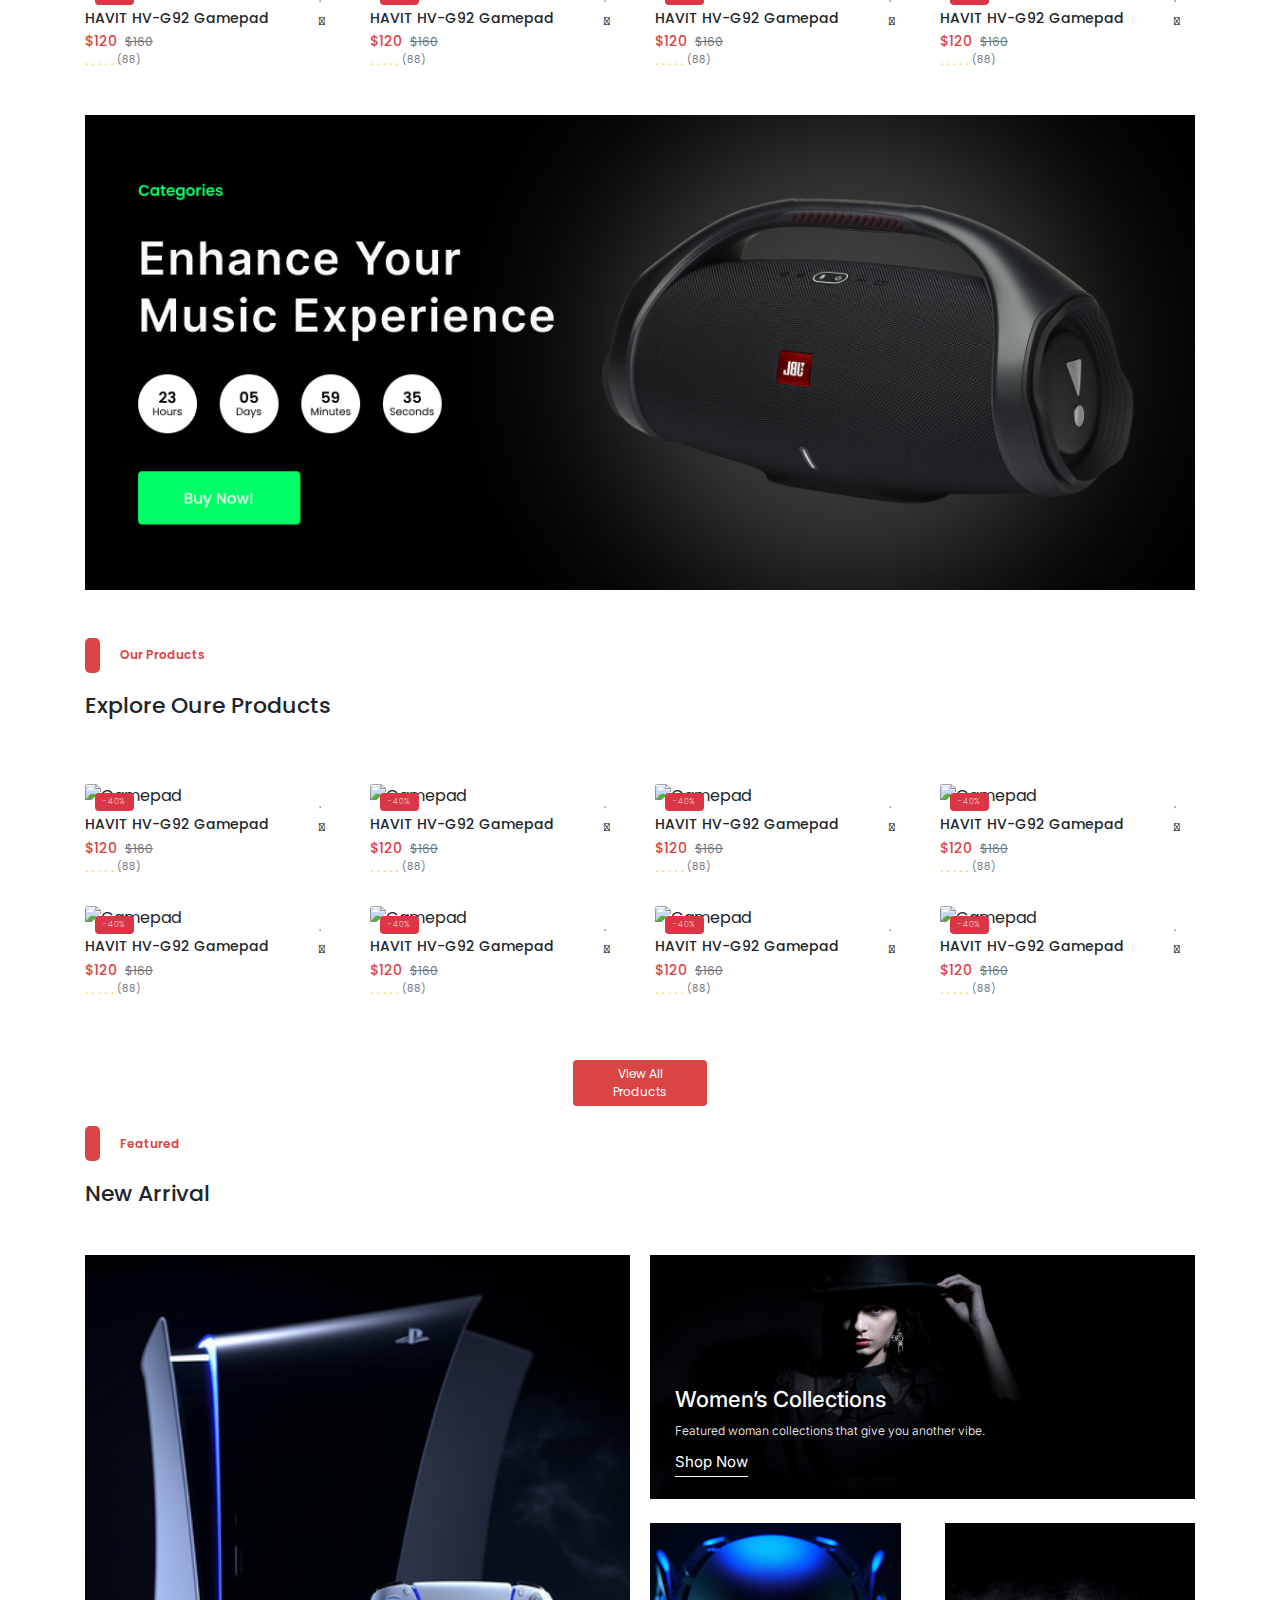
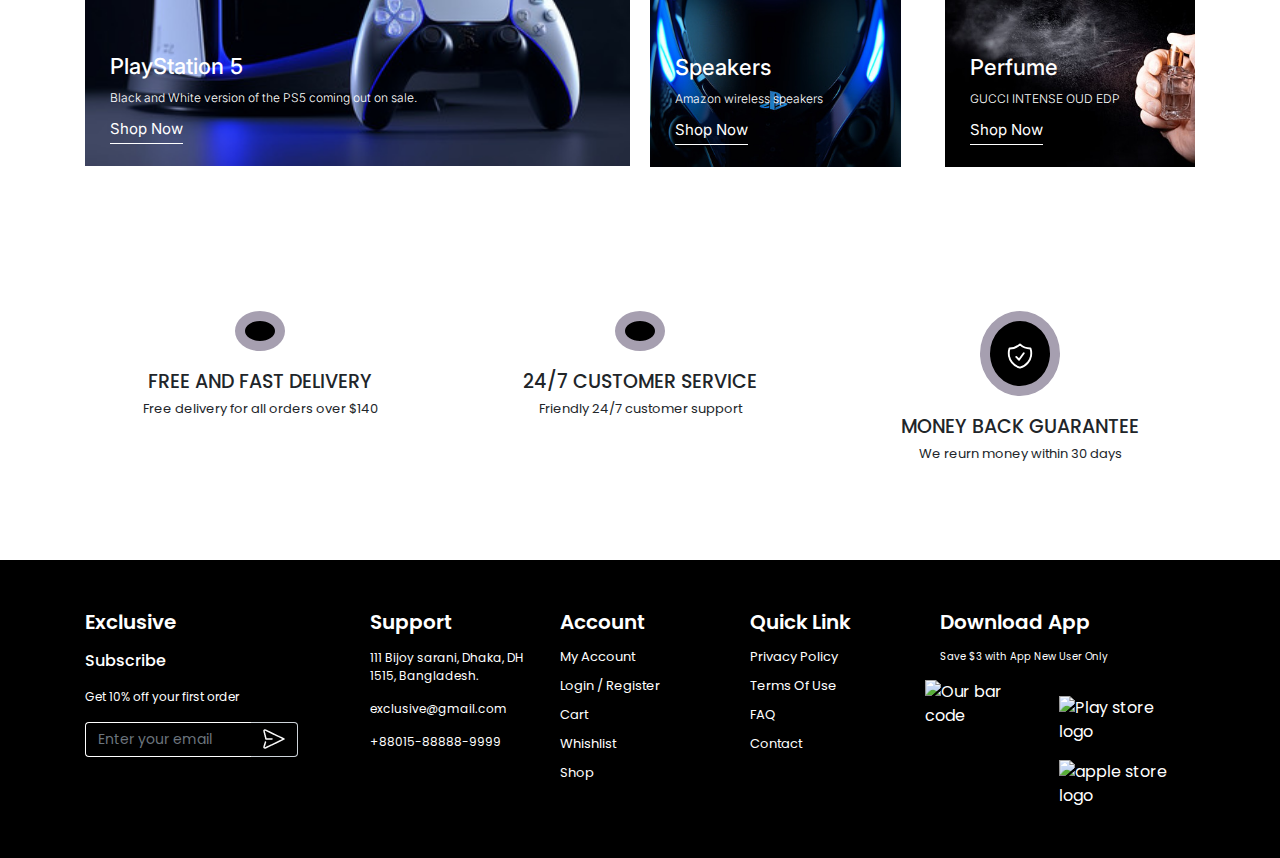
==== commit 58af0878: "product details done" ====
--- a/index.html
+++ b/index.html
@@ -135,6 +135,7 @@
 							</div>
 						</li>
 						<li class="nav-item"><a href="#" class="nav-link">Catalog</a></li>
+						<li class="nav-item"><a href="/product_details.html" class="nav-link">Product Details</a></li>
 						<li class="nav-item"><a href="#" class="nav-link">Blog</a></li>
 						<li class="nav-item"><a href="#" class="nav-link">Contact</a></li>
 					</ul>
@@ -186,16 +187,13 @@
 					</ol>
 					<div class="carousel-inner">
 						<div class="carousel-item active">
-							<img class="d-block w-100"  src="images/hero/image-2.jpg"
-								alt="First slide">
+							<img class="d-block w-100" src="images/hero/image-2.jpg" alt="First slide">
 						</div>
 						<div class="carousel-item">
-							<img class="d-block w-100" src="images/hero/image-1.jpeg"
-								alt="Second slide">
+							<img class="d-block w-100" src="images/hero/image-1.jpeg" alt="Second slide">
 						</div>
 						<div class="carousel-item">
-							<img class="d-block w-100" src="images/hero/image-1.jpeg"
-								alt="Third slide">
+							<img class="d-block w-100" src="images/hero/image-1.jpeg" alt="Third slide">
 						</div>
 					</div>
 					<!-- <a class="carousel-control-prev" href="#carouselExampleIndicators" role="button" data-slide="prev">
@@ -1121,8 +1119,12 @@
 							<img class="w-100" src="https://hexdocs.pm/qr_code/docs/qrcode.svg" alt="Our bar code">
 						</div>
 						<div class="col-md-6 mt-3">
-							<img class="w-100 " src="https://upload.wikimedia.org/wikipedia/commons/thumb/7/78/Google_Play_Store_badge_EN.svg/1280px-Google_Play_Store_badge_EN.svg.png" alt="Play store logo">
-							<img class="w-100 pt-3" src="https://www.proludic.com/wp-content/uploads/2024/03/logo-Apple-Store-Disponible-sur.png" alt="apple store logo ">
+							<img class="w-100 "
+								src="https://upload.wikimedia.org/wikipedia/commons/thumb/7/78/Google_Play_Store_badge_EN.svg/1280px-Google_Play_Store_badge_EN.svg.png"
+								alt="Play store logo">
+							<img class="w-100 pt-3"
+								src="https://www.proludic.com/wp-content/uploads/2024/03/logo-Apple-Store-Disponible-sur.png"
+								alt="apple store logo ">
 						</div>
 					</div>
 				</div>
